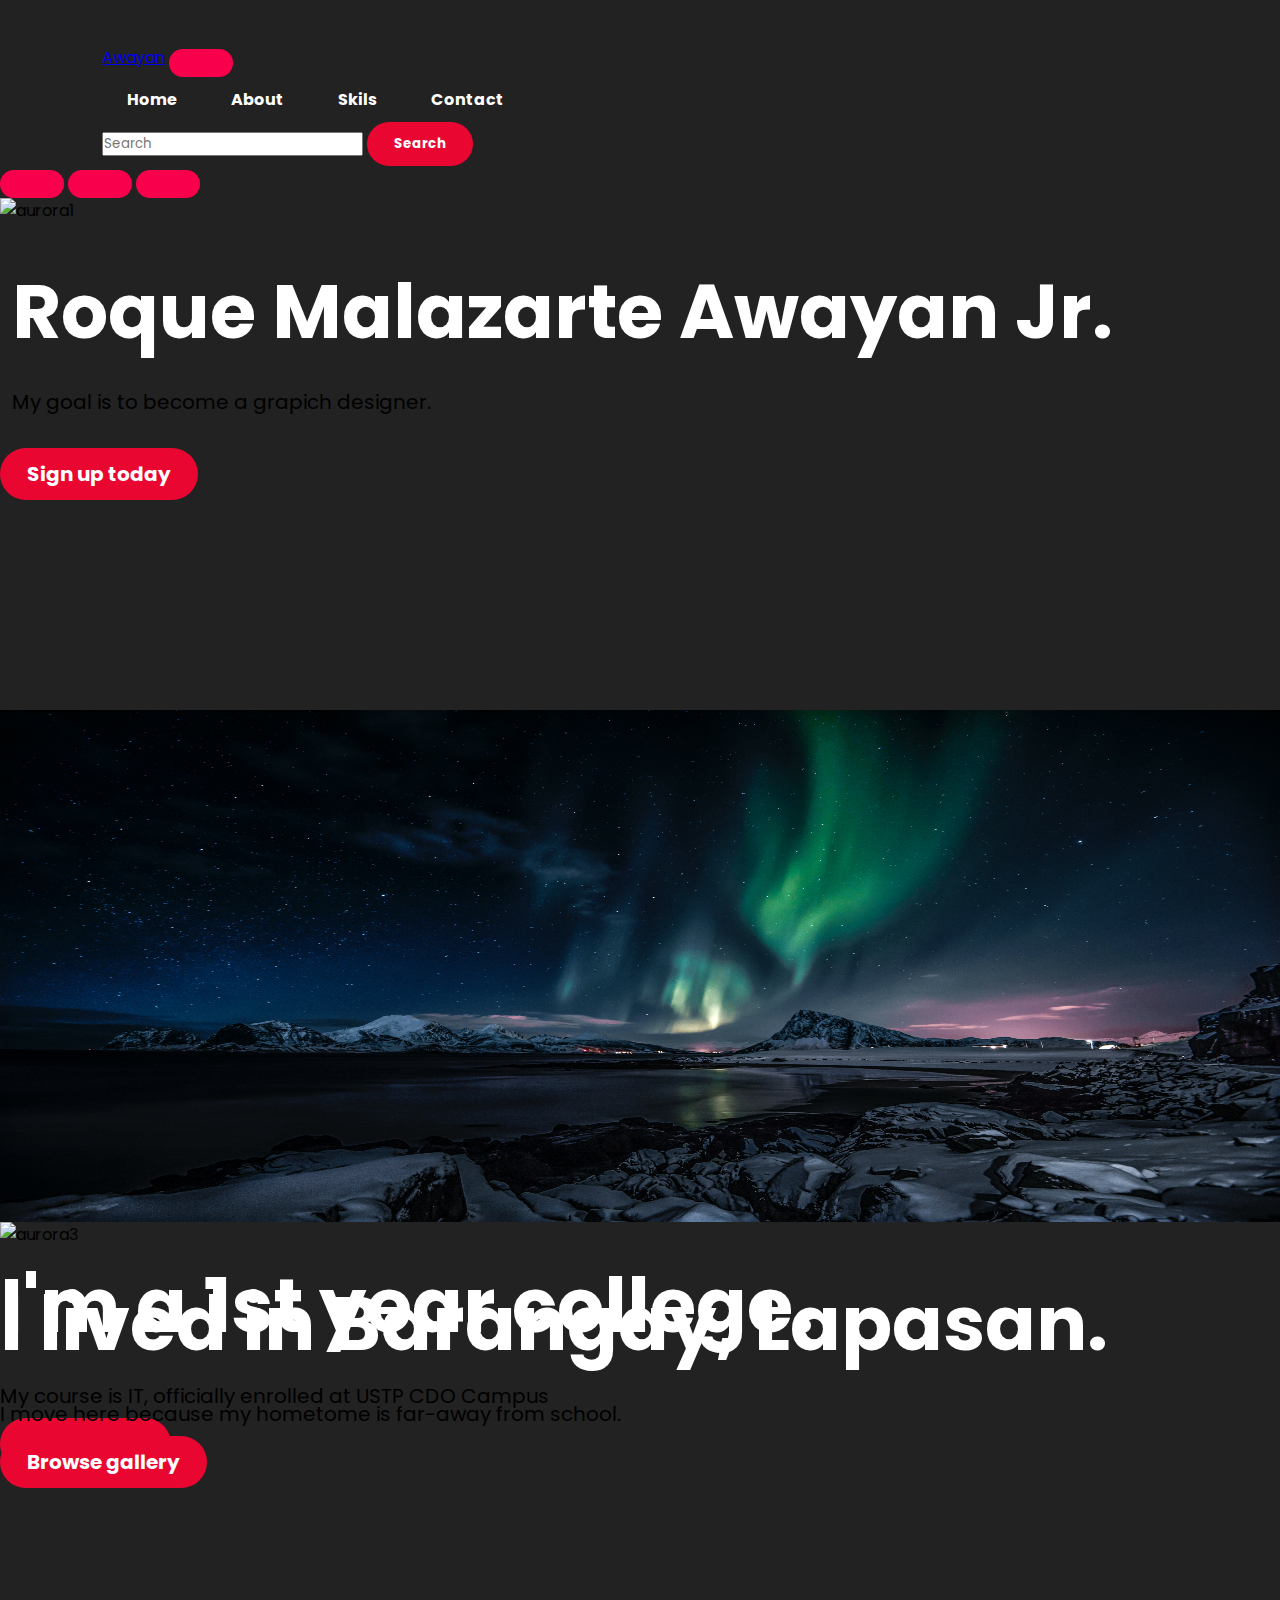
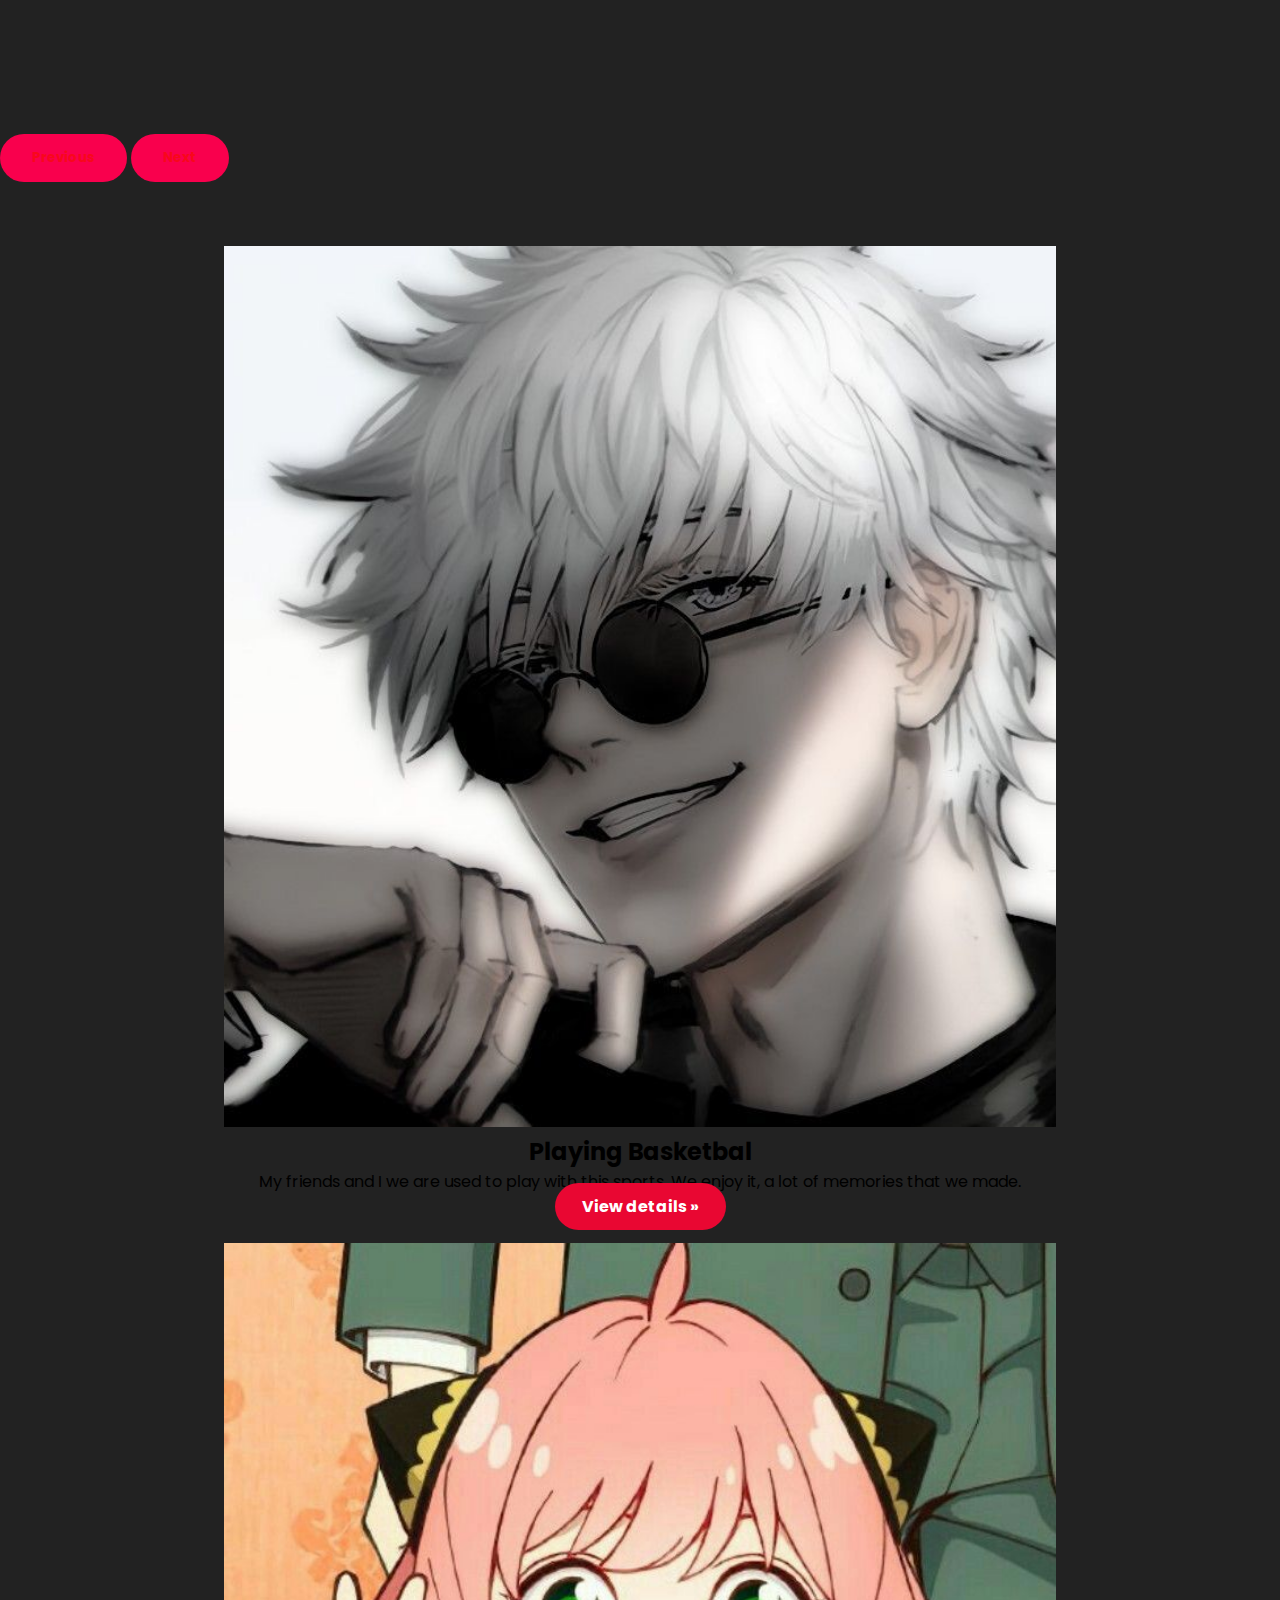
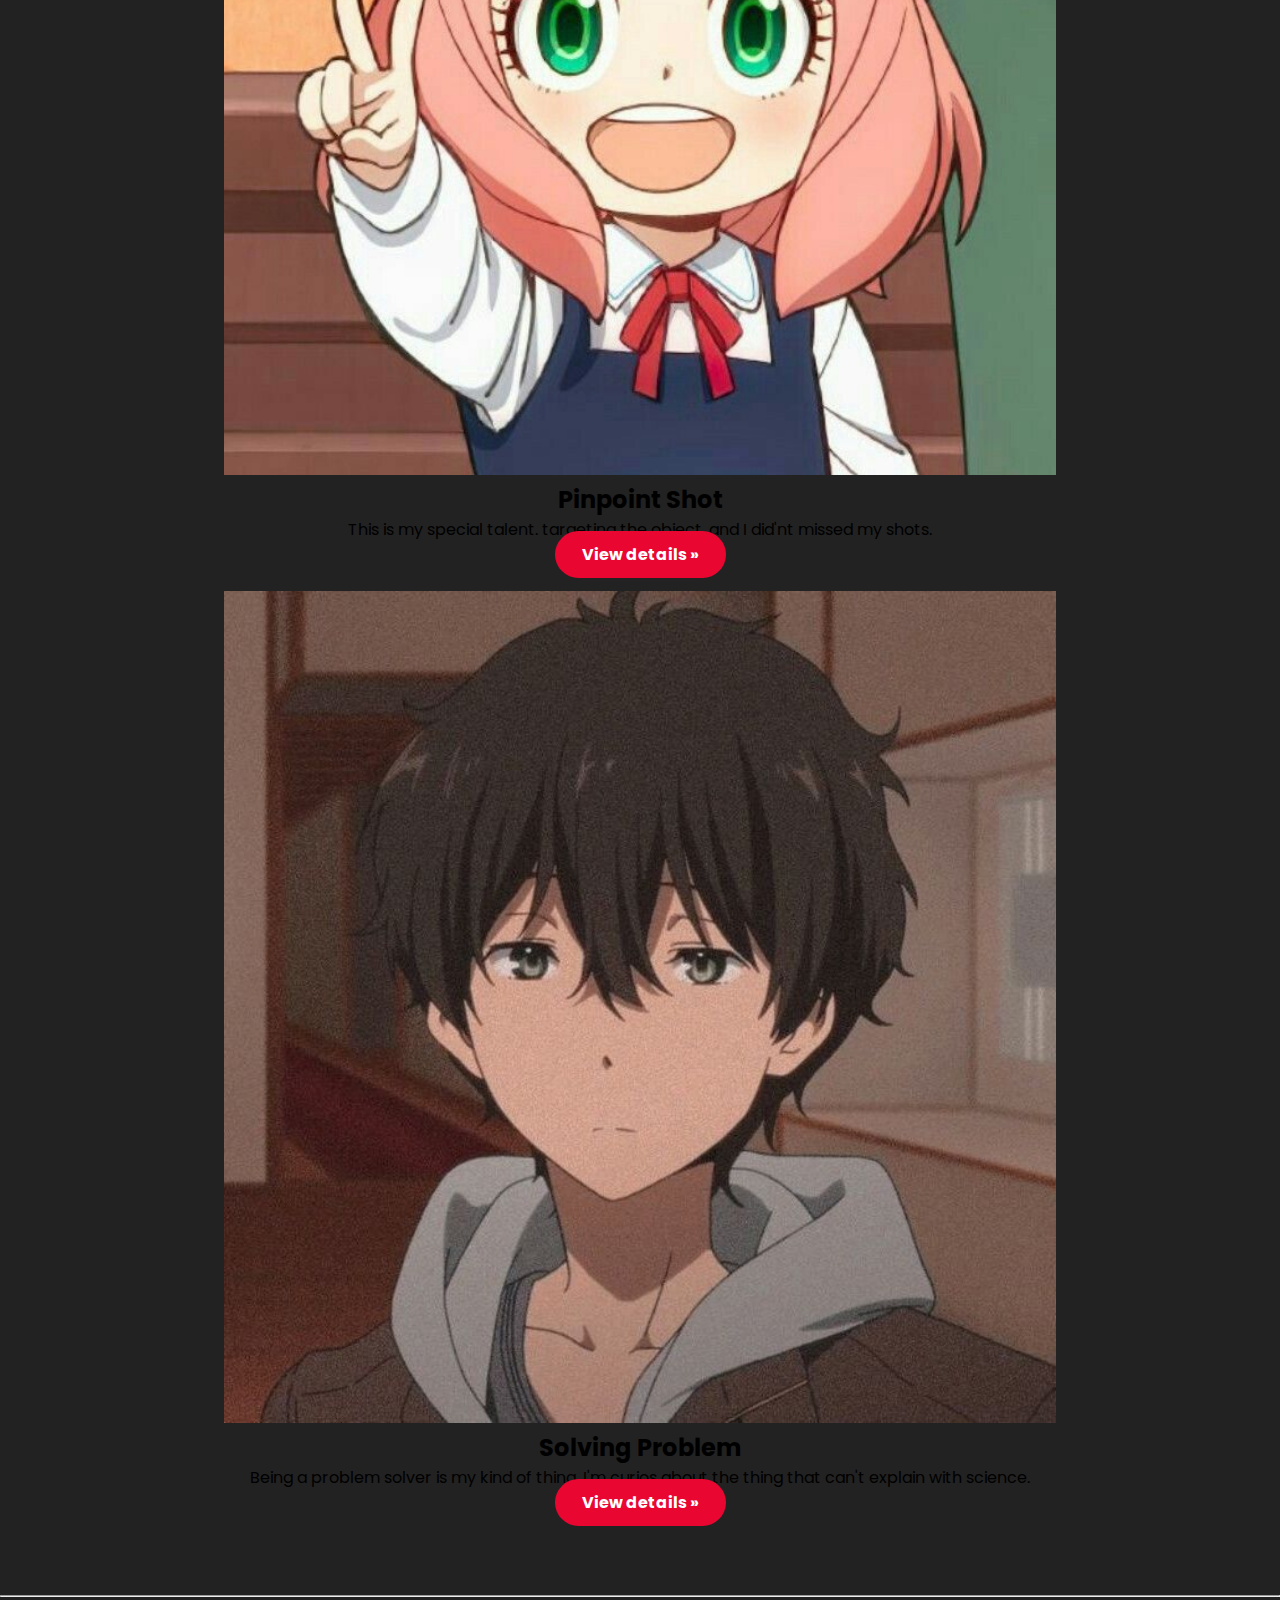
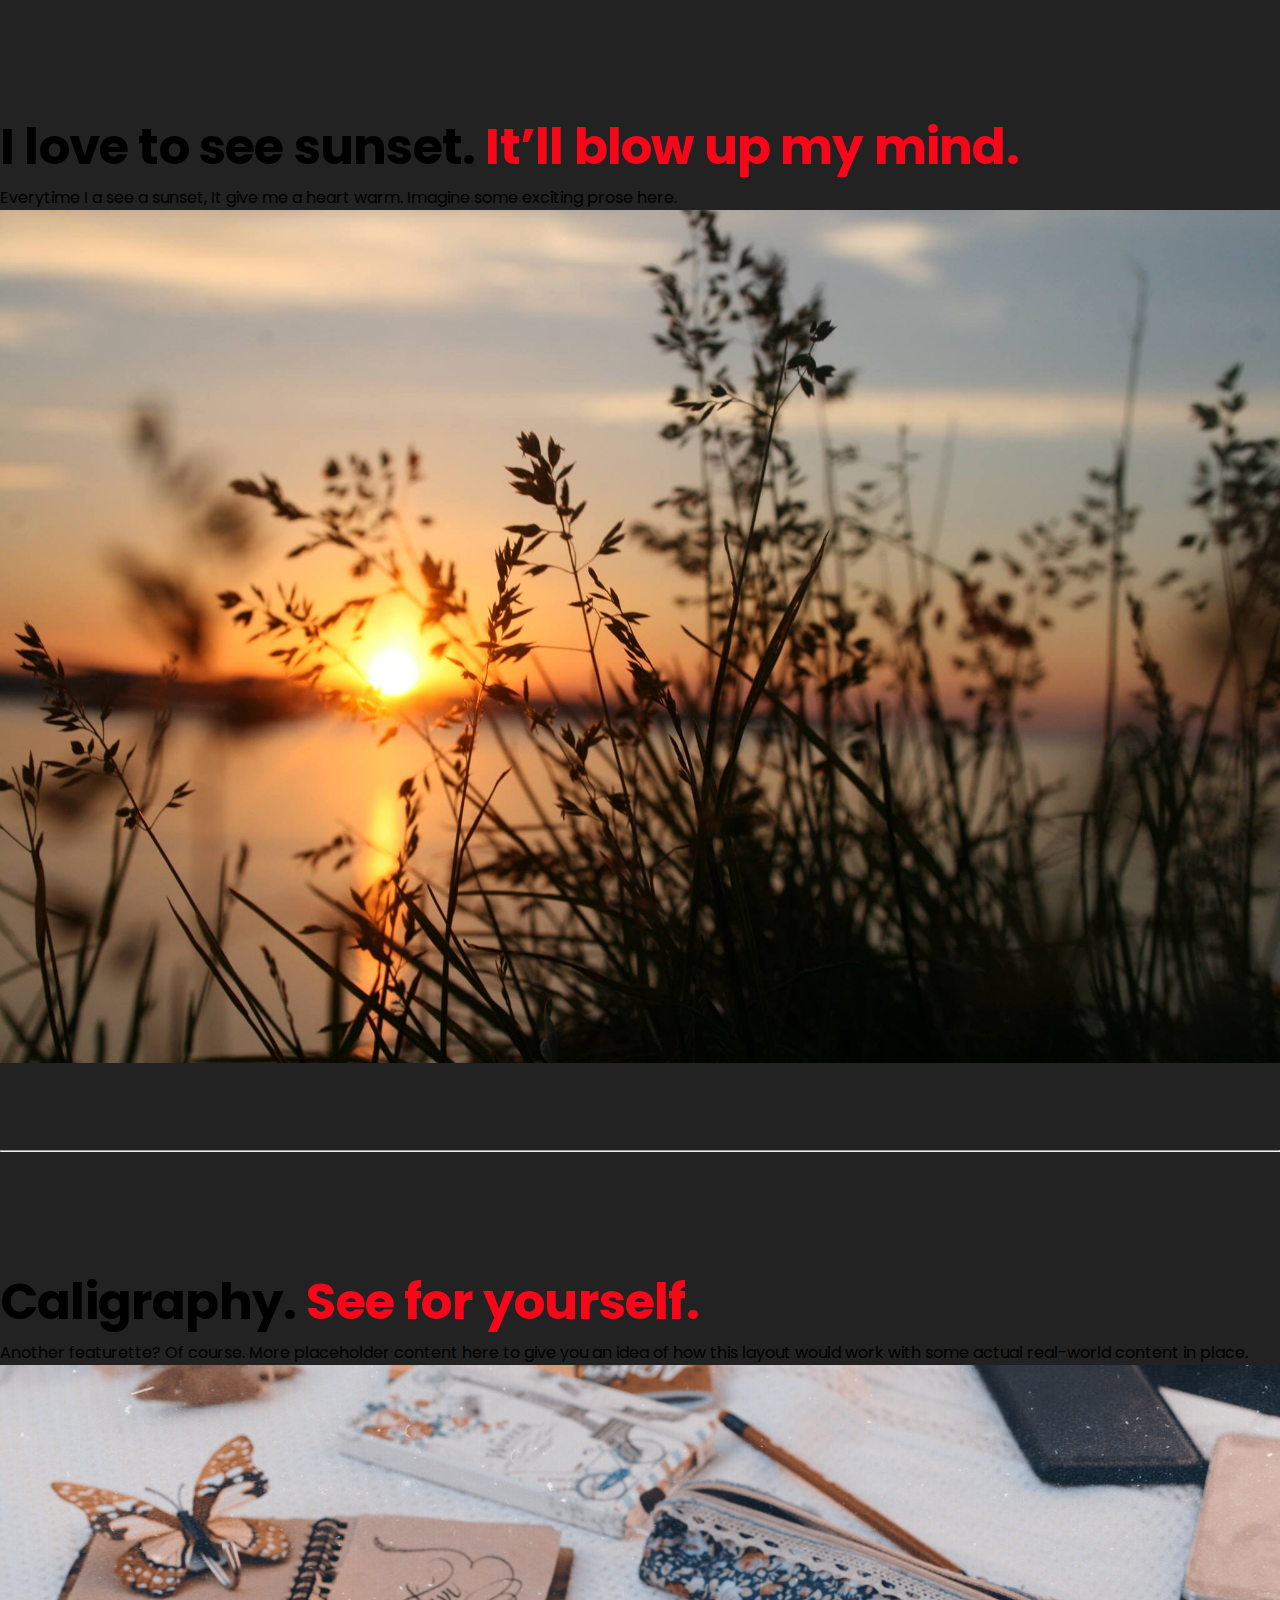
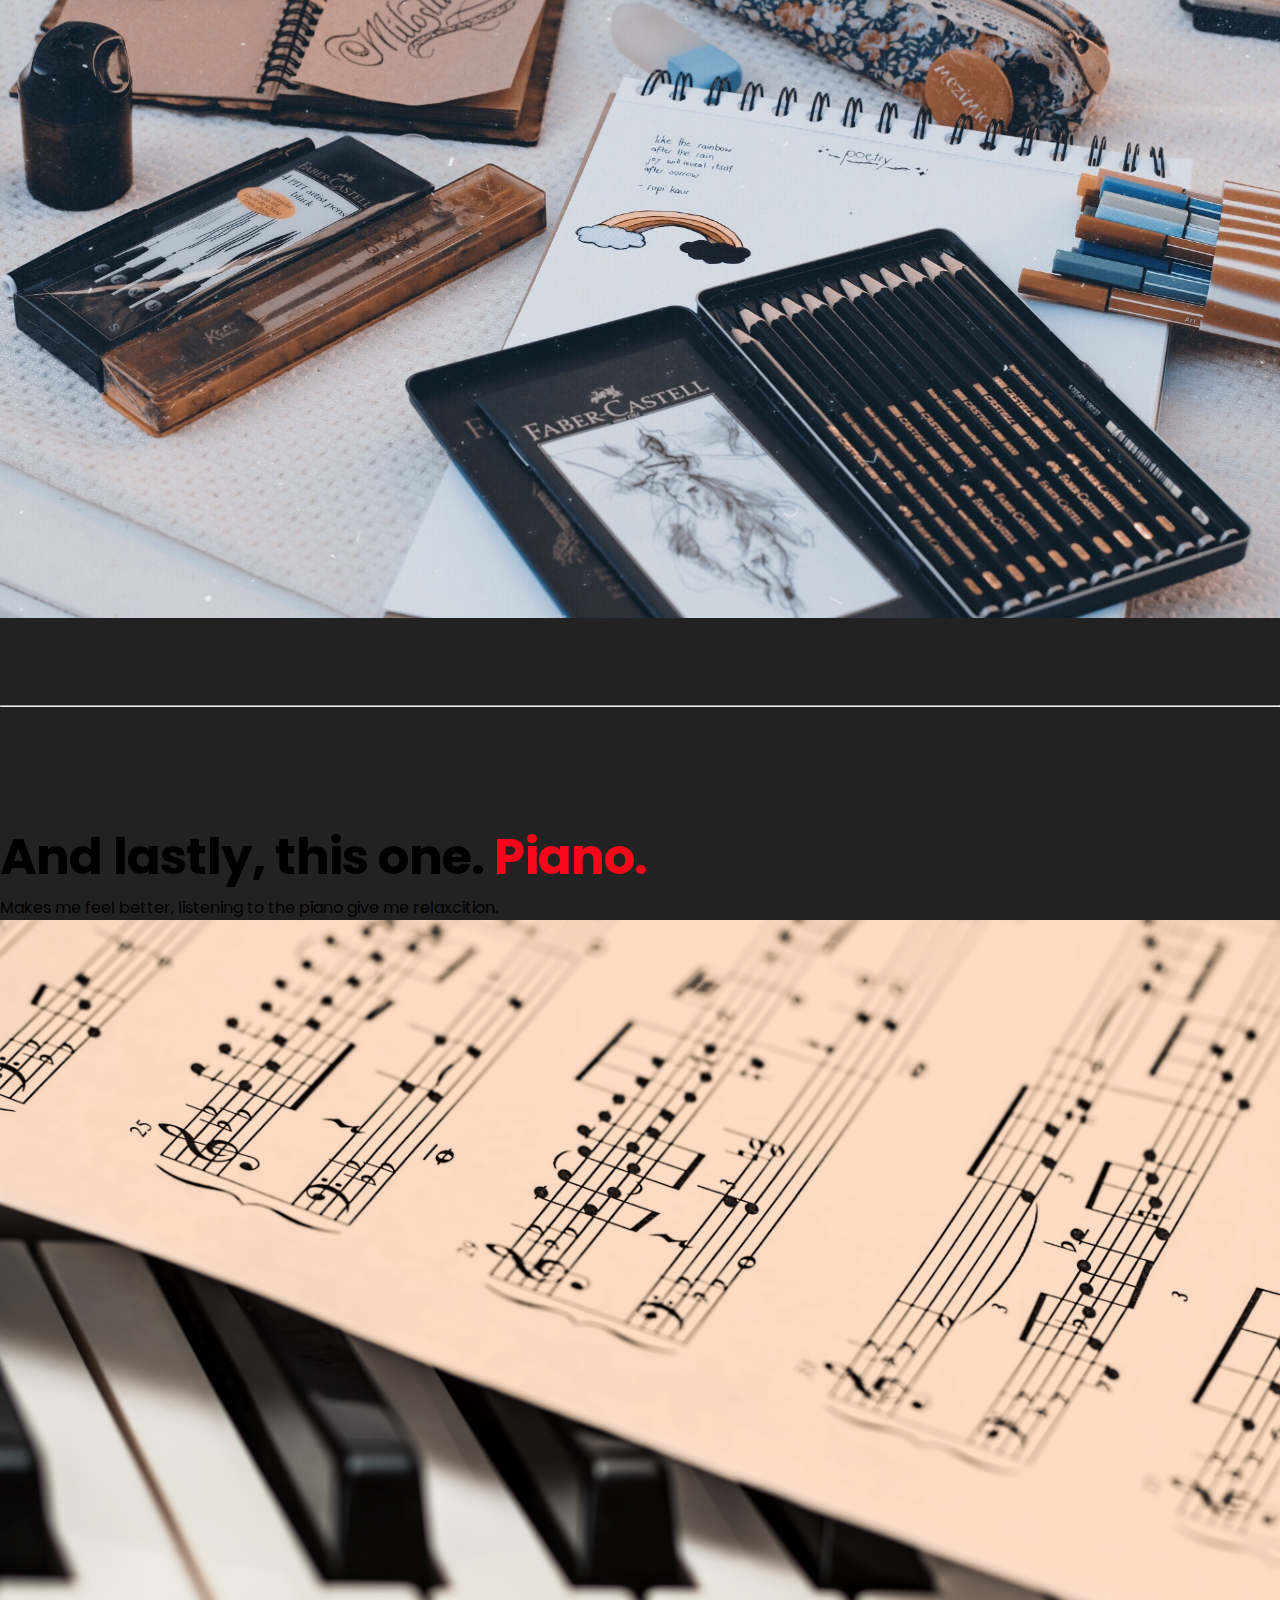
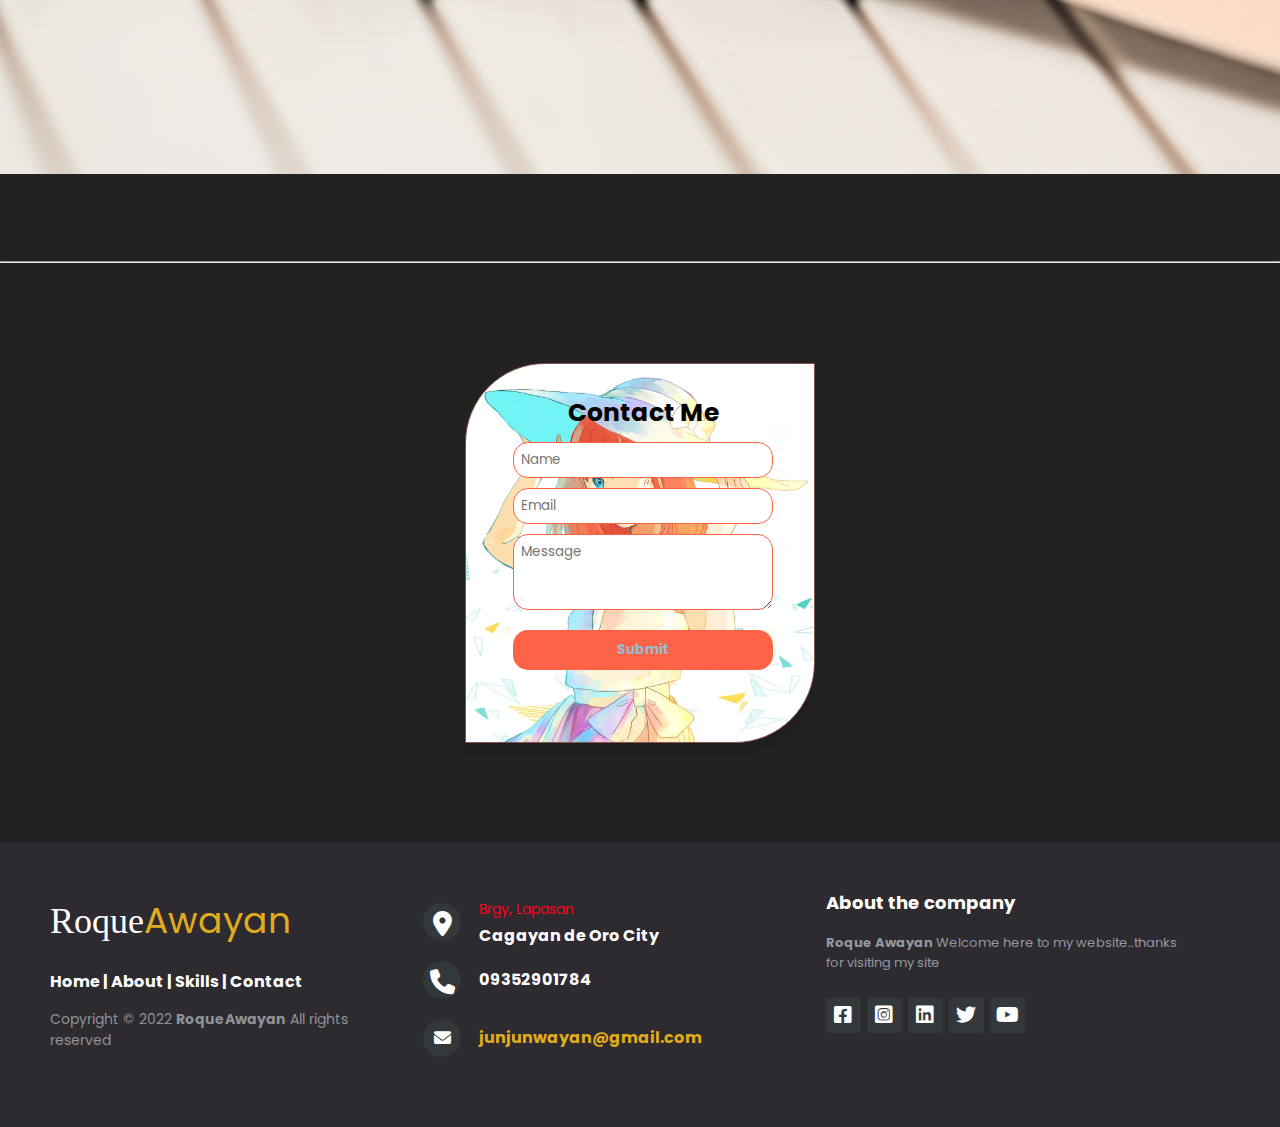
==== web-pages/about-pages.html @ f535e9b4 "added and update about-pages" ====
<!DOCTYPE html>
<html>
<head>
    <meta charset='utf-8'>
    <meta http-equiv='X-UA-Compatible' content='IE=edge'>
    <title>Roque Awayan Personal Website - About</title>
    <meta name='viewport' content='width=device-width, initial-scale=1.0'>
    <link rel="stylesheet" href="../css/all.min.css">
    <link href="../Images/favicon.png" rel="icon">
    <link rel='stylesheet' type='text/css' media='screen' href='../css/style.css'>
    
    <!-- CSS only -->
    <!--Boostrap CSS-->
    <link href="https://cdn.jsdelivr.net/npm/bootstrap@5.2.3/dist/css/bootstrap.min.css" rel="stylesheet" integrity="sha384-rbsA2VBKQhggwzxH7pPCaAqO46MgnOM80zW1RWuH61DGLwZJEdK2Kadq2F9CUG65" crossorigin="anonymous">


    <link rel='stylesheet' type='text/css' media='screen' href='../css/carousel.css'>
</head>
<body>
    <!---hero section start-->

    <header>
        <nav class="navbar navbar-expand-md navbar-dark fixed-top bg-dark">
          <div class="container-fluid">
            <a class="navbar-brand" href="#">Awayan</a>
            <button class="navbar-toggler" type="button" data-bs-toggle="collapse" data-bs-target="#navbarCollapse" aria-controls="navbarCollapse" aria-expanded="false" aria-label="Toggle navigation">
              <span class="navbar-toggler-icon"></span>
            </button>
            <div class="collapse navbar-collapse" id="navbarCollapse">
              <ul class="navbar-nav me-auto mb-2 mb-md-0">
                <li class="nav-item">
                  <a class="nav-link active" aria-current="page" href="../index.html">Home</a>
                </li>
                <li class="nav-item">
                  <a class="nav-link active" aria-current="page" href="../roqueawayan.github.io/web-pages/about.html">About</a>
                </li>
                <li class="nav-item">
                  <a class="nav-link active" aria-current="page" href="#">Skils</a>
                </li>
                <li class="nav-item">
                  <a class="nav-link active" aria-current="page" href="#">Contact</a>
                </li>
              </ul>
              <form class="d-flex" role="search">
                <input class="form-control me-2" type="search" placeholder="Search" aria-label="Search">
                <button class="btn btn-outline-success" type="submit">Search</button>
              </form>
            </div>
          </div>
        </nav>
      </header>
      
      <main>
      
        <div id="myCarousel" class="carousel slide" data-bs-ride="carousel">
          <div class="carousel-indicators">
            <button type="button" data-bs-target="#myCarousel" data-bs-slide-to="0" class="active" aria-current="true" aria-label="Slide 1"></button>
            <button type="button" data-bs-target="#myCarousel" data-bs-slide-to="1" aria-label="Slide 2"></button>
            <button type="button" data-bs-target="#myCarousel" data-bs-slide-to="2" aria-label="Slide 3"></button>
          </div>
          <div class="carousel-inner">
            <div class="carousel-item active">
              <!-- <svg class="bd-placeholder-img" width="100%" height="100%" xmlns="http://www.w3.org/2000/svg" aria-hidden="true" preserveAspectRatio="xMidYMid slice" focusable="false"><rect width="100%" height="100%" fill="#777"/></svg> -->
                
            <img class="about-images" src="../gif/about/aurora1.jpg" alt="aurora1">

              <div class="container">
                <div class="carousel-caption text-start">
                    <div class="info-div">
                        <h1>Roque Malazarte Awayan Jr.</h1>
                        <p>My goal is to become a grapich designer.</p>
                    </div>
                  <p><a class="btn btn-lg btn-primary" href="#">Sign up today</a></p>
                </div>
              </div>
            </div>
            <div class="carousel-item">
              <!-- <svg class="bd-placeholder-img" width="100%" height="100%" xmlns="http://www.w3.org/2000/svg" aria-hidden="true" preserveAspectRatio="xMidYMid slice" focusable="false"><rect width="100%" height="100%" fill="#777"/></svg> -->
            
            <img class="about-images" src="../gif/about/aurora2.jpg" alt="aurora2">

              <div class="container">
                <div class="carousel-caption">
                  <h1>I'm a 1st year college.</h1>
                  <p>My course is IT, officially enrolled at USTP CDO Campus</p>
                  <p><a class="btn btn-lg btn-primary" href="#">Learn more</a></p>
                </div>
              </div>
            </div>
            <div class="carousel-item">
              <!-- <svg class="bd-placeholder-img" width="100%" height="100%" xmlns="http://www.w3.org/2000/svg" aria-hidden="true" preserveAspectRatio="xMidYMid slice" focusable="false"><rect width="100%" height="100%" fill="#777"/></svg> -->
            
            <img class="about-images" src="../gif/about/aurora3.jpg" alt="aurora3">

              <div class="container">
                <div class="carousel-caption text-end">
                  <h1>I lived in Barangay, Lapasan.</h1>
                  <p>I move here because my hometome is far-away from school.</p>
                  <p><a class="btn btn-lg btn-primary" href="#">Browse gallery</a></p>
                </div>
              </div>
            </div>
          </div>
          <button class="carousel-control-prev" type="button" data-bs-target="#myCarousel" data-bs-slide="prev">
            <span class="carousel-control-prev-icon" aria-hidden="true"></span>
            <span class="visually-hidden">Previous</span>
          </button>
          <button class="carousel-control-next" type="button" data-bs-target="#myCarousel" data-bs-slide="next">
            <span class="carousel-control-next-icon" aria-hidden="true"></span>
            <span class="visually-hidden">Next</span>
          </button>
        </div>
      
      
        <!-- Marketing messaging and featurettes
        ================================================== -->
        <!-- Wrap the rest of the page in another container to center all the content. -->
      
        <div class="container marketing">
      
          <!-- Three columns of text below the carousel -->
          <div class="row">
            <div class="col-lg-4">
              <!-- <svg class="bd-placeholder-img rounded-circle" width="140" height="140" xmlns="http://www.w3.org/2000/svg" role="img" aria-label="Placeholder: 140x140" preserveAspectRatio="xMidYMid slice" focusable="false"><title>Placeholder</title><rect width="100%" height="100%" fill="#777"/><text x="50%" y="50%" fill="#777" dy=".3em">140x140</text></svg>  -->
              
              <img class="about-icon1" src="../gif/about/about-icon3.jpg" alt="about-icon3">

              <h2 class="fw-normal">Playing Basketbal</h2>
              <p>My friends and I we are used to play with this sports. We enjoy it, a lot of memories that we made.</p>
              <p><a class="btn btn-info" href="https://en.wikipedia.org/wiki/Basketball">View details &raquo;</a></p>
            </div><!-- /.col-lg-4 -->
            <div class="col-lg-4">
              <!-- <svg class="bd-placeholder-img rounded-circle" width="140" height="140" xmlns="http://www.w3.org/2000/svg" role="img" aria-label="Placeholder: 140x140" preserveAspectRatio="xMidYMid slice" focusable="false"><title>Placeholder</title><rect width="100%" height="100%" fill="#777"/><text x="50%" y="50%" fill="#777" dy=".3em">140x140</text></svg> -->
              
              <img class="about-icon1" src="../gif/about/about-icon2.jpg" alt="about-icon2">

              <h2 class="fw-normal">Pinpoint Shot</h2>
              <p>This is my special talent. targeting the object, and I did'nt missed my shots.</p>
              <p><a class="btn btn-danger" href="https://en.wikipedia.org/wiki/Shooting">View details &raquo;</a></p>
            </div><!-- /.col-lg-4 -->
            <div class="col-lg-4">
              <!-- <svg class="bd-placeholder-img rounded-circle" width="140" height="140" xmlns="http://www.w3.org/2000/svg" role="img" aria-label="Placeholder: 140x140" preserveAspectRatio="xMidYMid slice" focusable="false"><title>Placeholder</title><rect width="100%" height="100%" fill="#777"/><text x="50%" y="50%" fill="#777" dy=".3em">140x140</text></svg> -->
              
              <img class="about-icon1" src="../gif/about/about-icon1.jpg" alt="about-icon1">

              <h2 class="fw-normal">Solving Problem</h2>
              <p>Being a problem solver is my kind of thing. I'm curios about the thing that can't explain with science.</p>
              <p><a class="btn btn-warning" href="https://en.wikipedia.org/wiki/Problem_solving">View details &raquo;</a></p>
            </div><!-- /.col-lg-4 -->
          </div><!-- /.row -->
      
      
          <!-- START THE FEATURETTES -->
      
          <hr class="featurette-divider">
      
          <div class="row featurette">
            <div class="col-md-7">
              <h2 class="featurette-heading fw-normal lh-1">I love to see sunset. <span class="text-muted">It’ll blow up my mind.</span></h2>
              <p class="lead">Everytime I a see a sunset, It give me a heart warm. Imagine some exciting prose here.</p>
            </div>
            <div class="col-md-5">
              <!-- <svg class="bd-placeholder-img bd-placeholder-img-lg featurette-image img-fluid mx-auto" width="500" height="500" xmlns="http://www.w3.org/2000/svg" role="img" aria-label="Placeholder: 500x500" preserveAspectRatio="xMidYMid slice" focusable="false"><title>Placeholder</title><rect width="100%" height="100%" fill="#eee"/><text x="50%" y="50%" fill="#aaa" dy=".3em">500x500</text></svg> -->
              
              <img class="sunset" src="../gif/about/sunset.jpg" alt="sunset">

            </div>
          </div>
      
          <hr class="featurette-divider">
      
          <div class="row featurette">
            <div class="col-md-7 order-md-2">
              <h2 class="featurette-heading fw-normal lh-1">Caligraphy. <span class="text-muted">See for yourself.</span></h2>
              <p class="lead">Another featurette? Of course. More placeholder content here to give you an idea of how this layout would work with some actual real-world content in place.</p>
            </div>
            <div class="col-md-5 order-md-1">
              <!-- <svg class="bd-placeholder-img bd-placeholder-img-lg featurette-image img-fluid mx-auto" width="500" height="500" xmlns="http://www.w3.org/2000/svg" role="img" aria-label="Placeholder: 500x500" preserveAspectRatio="xMidYMid slice" focusable="false"><title>Placeholder</title><rect width="100%" height="100%" fill="#eee"/><text x="50%" y="50%" fill="#aaa" dy=".3em">500x500</text></svg> -->
              
              <img class="sunset" src="../gif/about/caligraphy.jpg" alt="caligraphy">

            </div>
          </div>
      
          <hr class="featurette-divider">
      
          <div class="row featurette">
            <div class="col-md-7">
              <h2 class="featurette-heading fw-normal lh-1">And lastly, this one. <span class="text-muted">Piano.</span></h2>
              <p class="lead">Makes me feel better, listening to the piano give me relaxcition.</p>
            </div>
            <div class="col-md-5">
              <!-- <svg class="bd-placeholder-img bd-placeholder-img-lg featurette-image img-fluid mx-auto" width="500" height="500" xmlns="http://www.w3.org/2000/svg" role="img" aria-label="Placeholder: 500x500" preserveAspectRatio="xMidYMid slice" focusable="false"><title>Placeholder</title><rect width="100%" height="100%" fill="#eee"/><text x="50%" y="50%" fill="#aaa" dy=".3em">500x500</text></svg> -->
              
              <img class="sunset" src="../gif/about/piano.jpg" alt="piano">

            </div>
          </div>
      
          <hr class="featurette-divider">
      
          <!-- /END THE FEATURETTES -->
      
        </div><!-- /.container -->
      


    <!---About Section Start
    <section class="about">
        <div class="main">
            <img src="../Images/image3.jpg">
            <div class="about-text">
                <h2>About Me</h2>
                <h5>Developer <span>& Designer</span></h5>
                <p>Sleeping is my hobby.
                </p>

                <button type="button">Let's Talk</button>
            </div>
        </div>
    </section>-->

    <!--service section start-->
    

    <!--Contact Us--->
<section class="contact-secction">
    
    <div class="wrapper1">
        <form class="contact-form">
            <h3 class="contacth1">Contact Me</h3>
            <input class="contact-input" type="text" placeholder="Name">
            <input class="contact-input" type="email" placeholder="Email">
            <textarea cols="30" rows="3" placeholder="Message"></textarea>
            <button class="section3-button">Submit</button>
        </form>
    </div>


</section>

    <footer class="footer1">
        <div class="footer-left">
            <h3 class="footer-h3">Roque<span>Awayan</span></h3>

            <p class="footer-links">
                <a href="#">Home</a>
                |
                <a href="#">About</a>
                |
                <a href="#">Skills</a>
                |
                <a href="#">Contact</a>
            </p>

            <p class="footer-company-name">Copyright © 2022 <strong>RoqueAwayan</strong>
            All rights reserved</p>
        </div>

        <div class="footer-center">
            <div>
                <i class="fa-solid fa-location-dot"></i>
                <p><span>Brgy, Lapasan</span>
                Cagayan de Oro City</p>
            </div>
            <div>
                <i class="fa-sharp fa-solid fa-phone"></i>
                <p>09352901784</p>
            </div>
            <div>
                <i class="fa-sharp fa-solid fa-envelope"></i>
                <p><a href="#">junjunwayan@gmail.com</a></p>
            </div>
        </div>

        <div class="footer-right">
            <p class="footer-company-about">
                <span class="footer-span">About the company</span>
                <strong>Roque Awayan</strong> Welcome here to my website..thanks for visiting my site
            </p>
            <div class="footer-icon">
                <a href=""><i class="fa-brands fa-square-facebook"></i></a>
                <a href=""><i class="fa-brands fa-square-instagram"></i></a>
                <a href=""><i class="fa-brands fa-linkedin"></i></a>
                <a href=""><i class="fa-brands fa-twitter"></i></a>
                <a href=""><i class="fa-brands fa-youtube"></i></a>
            </div>
        </div>
    </footer>

    <!-- JavaScript Bundle with Popper -->
    <!-- <script src="https://cdn.jsdelivr.net/npm/bootstrap@5.2.3/dist/js/bootstrap.bundle.min.js" integrity="sha384-kenU1KFdBIe4zVF0s0G1M5b4hcpxyD9F7jL+jjXkk+Q2h455rYXK/7HAuoJl+0I4" crossorigin="anonymous"></script> -->
    <script src="../dist/js/bootstrap.bundle.min.js"></script>
</body>
</html>
---- css/style.css ----
@import url('https://fonts.googleapis.com/css2?family=Lora:ital@1&family=Poppins:wght@200;300&display=swap');
*
{
    margin: 0;
    padding: 0;
    font-family: 'Poppins', sans-serif;
    box-sizing: border-box;
}
body {
    background-color: #222;
}
.hero {
    height: 100vh;
    width: 100%;
    background-image: url(../Images/image2.jpg);
    background-attachment: scroll;
    background-repeat: no-repeat;
    background-size: cover;
    background-position: center;
}
nav {
    display: flex;
    align-items: center;
    justify-content: space-between;
    padding-top: 45px;
    padding-left: 8%;
    padding-right: 8%;
}
.logo {
    color: #fff;
    font-size: 35px;
    letter-spacing: 1px;
    cursor: pointer;
    flex-wrap: wrap;
}
.icon {
    width: 55%;
    height: 43%;
    align-items: center;
    text-align: center;
    flex-wrap: wrap;
}
span {
    color: #f8071b;
}
span.span1 {
    color: #7ce5ed;
}
nav ul li {
    list-style-type: none;
    display: inline-block;
    padding: 10px  25px;
}
nav ul li a {
    color: #fff;
    text-decoration: none;
    font-weight: bold;
    text-transform: capitalize;
}
nav ul li a:hover {
    color: #e90732;
    transition: .4s;
}
.btn {
    background-color: #e90732;
    color: #fff;
    text-decoration: none;
    border: 2px solid transparent;
    font-weight: bold;
    padding: 10px  25px;
    border-radius: 30px;
    transition: transform .4s;
}
.btn:hover {
    transform: scale(1.2);
}
.content {
    position: absolute;
    top: 50%;
    left: 8%;
    transform: translateY(-50%);
}
h1 {
    color: #fff;
    margin: 20px 0px 20px;
    font-size: 75px;
}
h3{
    color: #fff;
    font-size: 25px;
    margin-bottom: 50px;
}
h4{
    color: #fff;
    letter-spacing: 2px;
    font-size: 20px;
}
h5 {
    margin-top: 5px;
}
.newslatter form {
    width: 300px;
    max-width: 100%;
    position: relative;

}
.newslatter form input:first-child {
    display: inline-block;
    width: 100%;
    padding: 14px 130px 14px 15px;
    border: 2px solid  #e90732;
    outline: none;
    border-radius: 20px;
}
.newslatter form input:last-child {
    position: absolute;
    display: inline-block;
    cursor: pointer;
    outline: none;
    border: none;
    padding: 10px 30px ;
    border-radius: 30px;
    background-color: #e90732;
    color: #fff;
    box-shadow: 0px 0px 5px #000, 0px 0px 15px #858585;
    top: 6px;
    right: 6px;
}
.about {
    width: 100%;
    padding: 100px 0px;
    background-color: #99b8d4;
}
img.about-images {
    width: 100%;
    height: 100%;
}
.about::before {
    content: '';
    position: absolute;
    bottom: 0;
    width: 100%;
    height: 100px;
    background: linear-gradient(to top,#99b8d4,transparent);
}.about::before {
    content: '';
    position: absolute;
    bottom: 0;
    width: 100%;
    height: 100px;
    background: linear-gradient(to top,#99b8d4,transparent);
}
.about img{
    height: auto;
    width: 430px;
    margin: auto;
    flex-wrap: wrap;
}
.about-text {
    width: 550px;
    flex-wrap: wrap;
    justify-content: baseline;
}
.main {
    width: 1130px;
    max-width: 95%;
    margin: 0 auto;
    display: flex;
    align-items: center;
    justify-content: space-around;
}
.about-text h2 {
    color: #fff;
    font-size: 75px;
    text-transform: capitalize;
    margin-bottom: 20px;
}
.about-text h5 {
    color: #fff;
    letter-spacing: 2px;
    font-size: 22px;
    margin-bottom: 25px;
    text-transform: capitalize;
}
.about-text p {
    color: #fff;
    letter-spacing: 1px;
    line-height: 28px;
    font-size: 18px;
    margin-bottom: 45px;
}
button {
    background-color: #f9004d;
    color: #fff;
    text-decoration: none;
    border: 2px solid transparent;
    font-weight: bold;
    padding: 12px 30px;
    border-radius: 30px;
    transition: .4s;
}
button:hover {
    background-color: transparent;
    border: 2px solid #f9004d;
    cursor: pointer;
}
.service {
    background: url(../gif/gif5.gif);
    background-repeat: no-repeat;
    background-size: cover;
    width: 100%;
    padding: 100px 0px;
    flex-wrap: wrap;
    justify-content: center;
}
.service::after {
    content: '';
    position: absolute;
    bottom: 0;
    width: 100%;
    height: 100px;
    background: linear-gradient(to top,#99b8d4,transparent);
}
.title h2 {
    color: #ffff;
    font-size: 75px;
    width: 1130px;
    margin: 0 auto;
    text-align: center;
    flex-wrap: wrap;
}
.box {
    display: flex;
    justify-content: center;
    align-items: center;
    min-height: 400px;
}
.card {
    height: 360px;
    width: 335px;
    padding: 25px 35px;
    background: #2a3eff;
    border-radius: 20px;
    margin: 15px;
    position: relative;
    overflow: hidden;
    text-align: center;
}

h5 {
    color: #fff;
    font-size: 23px;
    margin-bottom: 15px;
}
.pra p {
    color: #fcfc;
    font-size: 16px;
    line-height: 27px;
    margin-bottom: 25px;
}
.card .button {
    background-color: #f9004d;
    color: #fff;
    text-decoration: none;
    border: 2px solid transparent;
    font-weight: bold;
    padding: 9px 22px;
    border-radius: 30px;
    transition: .4s;
}
.card .button:hover {
    background-color: transparent;
    border: 2px solid #f9004d;
    cursor: pointer;
}
.contact-me {
    width: 100%;
    height: 290px;
    background: #eb7a06;
    display: flex;
    align-items: center;
    flex-direction: column;
    justify-content: center;
}
.contact-me p {
    color: #fff;
    font-size: 22px;
    font-weight: bold;
    margin-bottom: 25px;
}
.contact-me .button-two {
    background-color: #f9004d;
    color: #fff;
    text-decoration: none;
    border: 2px solid transparent;
    font-weight: bold;
    padding: 12px 30px;
    border-radius: 30px;
    transition: .4s;
}
.contact-me .button-two:hover {
    background-color: transparent;
    border: 2px solid #f9004d;
    cursor: pointer;
}
/*--contactme*/
.section.contact-secction {
    background-color: #222;
}
.wrapper1 {
    width: 350px;
    height: 380px;
    background: rgb(8, 215, 223);
    padding: 10px;
    margin: 100px auto;
    box-shadow: 0px 10px 5px rgb(0, 0, 0, 0.1);
    border-bottom-right-radius: 80px;
    border-top-left-radius: 80px;
    border: 1px solid rgb(139, 83, 73);
    background: url(../gif/about/new-image2.jpg);
    background-size: cover; 
    background-repeat: no-repeat;
    align-items: center;
}
form.contact-form {
    width: 260px;
    margin: 20px 37px;
    text-align: end;
}
h3.contacth1 {
    color: #000;
    text-align: center;
    margin-bottom: 10px;
}
input.contact-input, textarea {
    width: 100%;
    padding: 7px;
    border: none;
    outline: none;
    display: block;
    border-radius: 15px;
    margin-bottom: 10px;
    border: 1px solid tomato;
}
button.section3-button {
    width: 100%;
    border: none;
    outline: none;
    padding: 10px;
    color: #99b8d4;
    cursor: pointer;
    margin-top: 10px;
    border-radius: 15px;
    background: tomato;  
}
button.section3-button:hover {
    background-color: rgb(4, 252, 252);
}
/*footer-section*/

/*footer3*/
.footer-h3 {
    color: #fff;
    font: normal 36px 'cookie', cursive;
    margin: 0;
}
.footer-h3 span.footer-span {
    color: #e0ac1c;
    font: normal 36px 'cookie', cursive;
}
footer {
    bottom: 0;
}
@media (max-height:800px)
{
    footer{
        position: static;
    }
    header{
        padding-top: 40px;
    }
}

.footer1 {
    background-color: #2d2a30;
    box-sizing: border-box;
    widows: 100%;
    text-align: left;
    font: bold 16px sans-serif;
    padding: 50px 50px 60px 50px;
    margin-top: 80px;
}
.footer1 .footer-left, .footer1 .footer-center, .footer1 .footer-right {
    display: inline-block;
    vertical-align: top;
}
.footer1 .footer-left {
    width: 30%;
}
.footer1 h3 {
    color: #fff;
    font: normal 36px 'cookie', cursive;
    margin: 0;
}
.footer1 h3 span {
    color: #e0ac1c;
}
.footer1 .footer-links {
    color: #fff;
    margin: 20px 0 12px;
}
.footer1 .footer-links a {
    display: inline-block;
    line-height: 1.8;
    text-decoration: none;
    color: inherit;
}
.footer1 .footer-company-name {
    color: #8f9296;
    font-size: 14px;
    font-weight: normal;
    margin: 0;
}
.footer1 .footer-center {
    width: 35%;
}
.footer1 .footer-center i {
    background-color: #33383b;
    color: #fff;
    font-size: 25px;
    width: 38px;
    height: 38px;
    border-radius: 50%;
    text-align: center;
    line-height: 42px;
    margin: 10px 15px;
    vertical-align: middle;
}
.footer1 .footer-center i.fa-envelope {
    font-size: 17px;
    line-height: 38px;
}
.footer1 .footer-center p {
    display: inline-block;
    color: #ffff;
    vertical-align: middle;
    margin: 0;
}
.footer1 .footer-center p span {
    display: block;
    font-weight: normal;
    font-size: 14px;
    line-height: 2;
}
.footer1 .footer-center p a {
    color: #e0ac1a;
    text-decoration: none;
}

.footer1 .footer-right {
    width: 30%;
}
.footer1 .footer-company-about {
    line-height: 20px;
    color: #92999f;
    font-size: 13px;
    font-weight: normal;
    margin: 0;
}
.footer1 .footer-company-about span {
    display: block;
    color: #fff;
    font-size: 18px;
    font-weight: bold;
    margin-bottom: 20px;
}
.footer1 .footer-icon {
    margin-top: 25px;
    
}
.footer1 .footer-icon a {
    display: inline-block;
    width: 35px;
    height: 35px;
    cursor: pointer;
    background-color: #33383b;
    border-radius: 2px;
    font-size: 20px;
    color: #ffff;
    text-align: center;
    line-height: 35px;
    margin-right: 3px;
    margin-bottom: 5px;
}
.footer1 .footer-icon a:hover {
    background-color: #3f71ea;
}
.footer-links a:hover {
    color: #3f71ea;
}

@media(max-width: 880px){
    .footer1 .footer-links, .footer1 .footer-center, 
    .footer1 .footer-right{
        display: block;
        width: 100%;
        margin-bottom: 40px;
        text-align: center;
    }
    .footer1 .footer-center i {
        margin-left: 0;
    }
}

/*Bootstrap*/
.bd-placeholder-img {
    font-size: 1.125rem;
    text-anchor: middle;
    -webkit-user-select: none;
    -moz-user-select: none;
    user-select: none;
  }

  @media (min-width: 768px) {
    .bd-placeholder-img-lg {
      font-size: 3.5rem;
    }
  }

  .b-example-divider {
    height: 3rem;
    background-color: rgba(0, 0, 0, .1);
    border: solid rgba(0, 0, 0, .15);
    border-width: 1px 0;
    box-shadow: inset 0 .5em 1.5em rgba(0, 0, 0, .1), inset 0 .125em .5em rgba(0, 0, 0, .15);
  }

  .b-example-vr {
    flex-shrink: 0;
    width: 1.5rem;
    height: 100vh;
  }

  .bi {
    vertical-align: -.125em;
    fill: currentColor;
  }

  .nav-scroller {
    position: relative;
    z-index: 2;
    height: 2.75rem;
    overflow-y: hidden;
  }

  .nav-scroller .nav {
    display: flex;
    flex-wrap: nowrap;
    padding-bottom: 1rem;
    margin-top: -1px;
    overflow-x: auto;
    text-align: center;
    white-space: nowrap;
    -webkit-overflow-scrolling: touch;
  } 

  /*About Pages Styles */
  .info-div {
    padding: 12px;
    margin-bottom: 12px;
  }

  /*christmasslight CSS*/
  .lightrope {
    text-align: center;
    white-space: nowrap;
    overflow: hidden;
    z-index: 1;
    margin: 0;
    padding: 0;
    pointer-events: none;
    width: 100%;
}
.lightrope li {
    position: relative;
    -webkit-animation-fill-mode: both;
            animation-fill-mode: both;
    -webkit-animation-iteration-count: infinite;
            animation-iteration-count: infinite;
    list-style: none;
    margin: 0;
    padding: 0;
    width: 12px;
    height: 28px;
    border-radius: 50%;
    margin: 20px;
    display: inline-block;
    background: #00f7a5;
    box-shadow: 0px 4.6666666667px 24px 3px #00f7a5;
    -webkit-animation-name: flash-1;
            animation-name: flash-1;
    -webkit-animation-duration: 2s;
            animation-duration: 2s;
}
.lightrope li:nth-child(2n+1) {
    background: aqua;
    box-shadow: 0px 4.9999999997px 24px 3px rgba(0, 255, 255, 0.5);
    -webkit-animation-name: flash-2;
            animation-name: flash-2;
    -webkit-animation-duration: 0.4s;
            animation-duration: 0.4s;
}
.lightrope li:nth-child(4n+2) {
    background: #f70094;
    box-shadow: 0px 4.6666666667px 24px
    3px #f70094;
    -webkit-animation-name: flash-3;
            animation-name: flash-3;
    -webkit-animation-duration: 1.1s;
            animation-duration: 1.1s;
}
.lightrope li:nth-child(odd) {
    -webkit-animation-duration: 1.8s;
            animation-duration: 1.8s;
}
.lightrope li:nth-child(3n+1) {
    -webkit-animation-duration: 1.4s;
            animation-duration: 1.4s;
}
.lightrope li:before {
    content: "";
    position: absolute;
    background: #222;
    width: 10px;
    height: 9.3333333333px;
    border-radius: 3px;
    top: -4.6666666667px;
    left: 1px;
}
.lightrope li:after {
    content: "";
    top: -14px;
    left: 9px;
    position: absolute;
    width: 52px;
    height: 18.6666666667px;
    border-bottom: solid #222 2px;
    border-radius: 50%;
}
.lightrope li:last-child::after {
    content: none;
}
.lightrope li:last-child {
    margin-left: -40px;
}

@-webkit-keyframes flash-1 {
    0%, 100% {
    background: #00f7a5;
    box-shadow: 0px 4.6666666667px
    24px 3px #00f7a5;
}   
50% {
    background: rgba(0, 247, 165, 0.4);
    box-shadow: 0px 4.6666666667px
    24px 3px rgba(0, 247, 165, 0.2);
}
}
@keyframes flash-1 {
    0%, 100% {
        background: #00f7a5;
        box-shadow: 0px 4.6666666667px 
        24px 3px #00f7a5;
    }
    50% {
        background: rgba(0, 247, 165, 0.4);
        box-shadow: 0px 4.6666666667px
        24px 3px rgba(0, 247, 165, 0.2);
    }
}
@-webkit-keyframes flash-2 {
    0%, 100% {
        background: aqua;
        box-shadow: 0px 4.6666666667px 24px 3px aqua;
    }
    50% {
        background: rgba(0, 247, 165, 0.4);
        box-shadow: 0px 4.6666666667px 24px 3px rgba(0, 247, 165, 0.2);
    }
}
@keyframes flash-2 {
    0%, 100% {
        background: aqua;
        box-shadow: 0px 4.6666666667px 24px 3px aqua;
    }
    50% {
        background: rgba(0, 255, 255, 0.4);
        box-shadow: 0px 4.6666666667px 24px 3 px rgba(0, 255, 255, 0.2);
    }
}
@-webkit-keyframes flash-3 {
    0%, 100% {
        background: #f70094;
        box-shadow: 0px 4.6666666667px 24px 3px #f70094;
    }
    50% {
        background: rgba(247, 0, 148, 0.4);
        box-shadow: 0px 4.6666666667px 24px 3px rgba(247, 0, 148, 0.2);
    }
}
@keyframes flash-3 {
    0%, 100% {
        background: #f70094;
        box-shadow: 0px 4.6666666667px 24px 3px #f70094;
    }
    50% {
        background: rgba(247, 0, 148, 0.4);
        box-shadow:  0px 4.6666666667px 34px 3px rgba(247, 0, 148, 0.2);
    }
}
.christmass {
    text-align: center;
    color: #fff;
    padding-top: 20%;
}
---- css/carousel.css ----
/* GLOBAL STYLES
-------------------------------------------------- */
/* Padding below the footer and lighter body text */

body {

  color: #000;
}

/* CUSTOMIZE THE CAROUSEL
-------------------------------------------------- */

/* Carousel base class */
.carousel {
  margin-bottom: 4rem;
}
/* Since positioning the image, we need to help out the caption */
.carousel-caption {
  bottom: 3rem;
  z-index: 10;
}

/* new added styles */
.bg-dark {
  --bs-bg-opacity: 1;
  background-color: rgba(var(--bs-dark-rgb),var(--bs-bg-opacity))!important;
}

/* Declare heights because of positioning of img element */
.carousel-item {
  height: 32rem;
}


/* MARKETING CONTENT
-------------------------------------------------- */

/* Center align the text within the three columns below the carousel */
.marketing .col-lg-4 {
  margin-bottom: 1.5rem;
  text-align: center;
}
/* rtl:begin:ignore */
.marketing .col-lg-4 p {
  margin-right: .75rem;
  margin-left: .75rem;
}
/* rtl:end:ignore */


/* Featurettes
------------------------- */

.featurette-divider {
  margin: 5rem 0; /* Space out the Bootstrap <hr> more */
}

/* Thin out the marketing headings */
/* rtl:begin:remove */
.featurette-heading {
  letter-spacing: -.05rem;
}

/* rtl:end:remove */

/* RESPONSIVE CSS
-------------------------------------------------- */

@media (min-width: 40em) {
  /* Bump up size of carousel content */
  .carousel-caption p {
    margin-bottom: 1.25rem;
    font-size: 1.25rem;
    line-height: 1.4;
  }

  .featurette-heading {
    font-size: 50px;
  }
}

@media (min-width: 62em) {
  .featurette-heading {
    margin-top: 7rem;
  }
}

/* new added about-icons */
img.about-icon1 {
  width: 65%;
  height: 50%;
}
img.sunset {
  width: 100%;
}
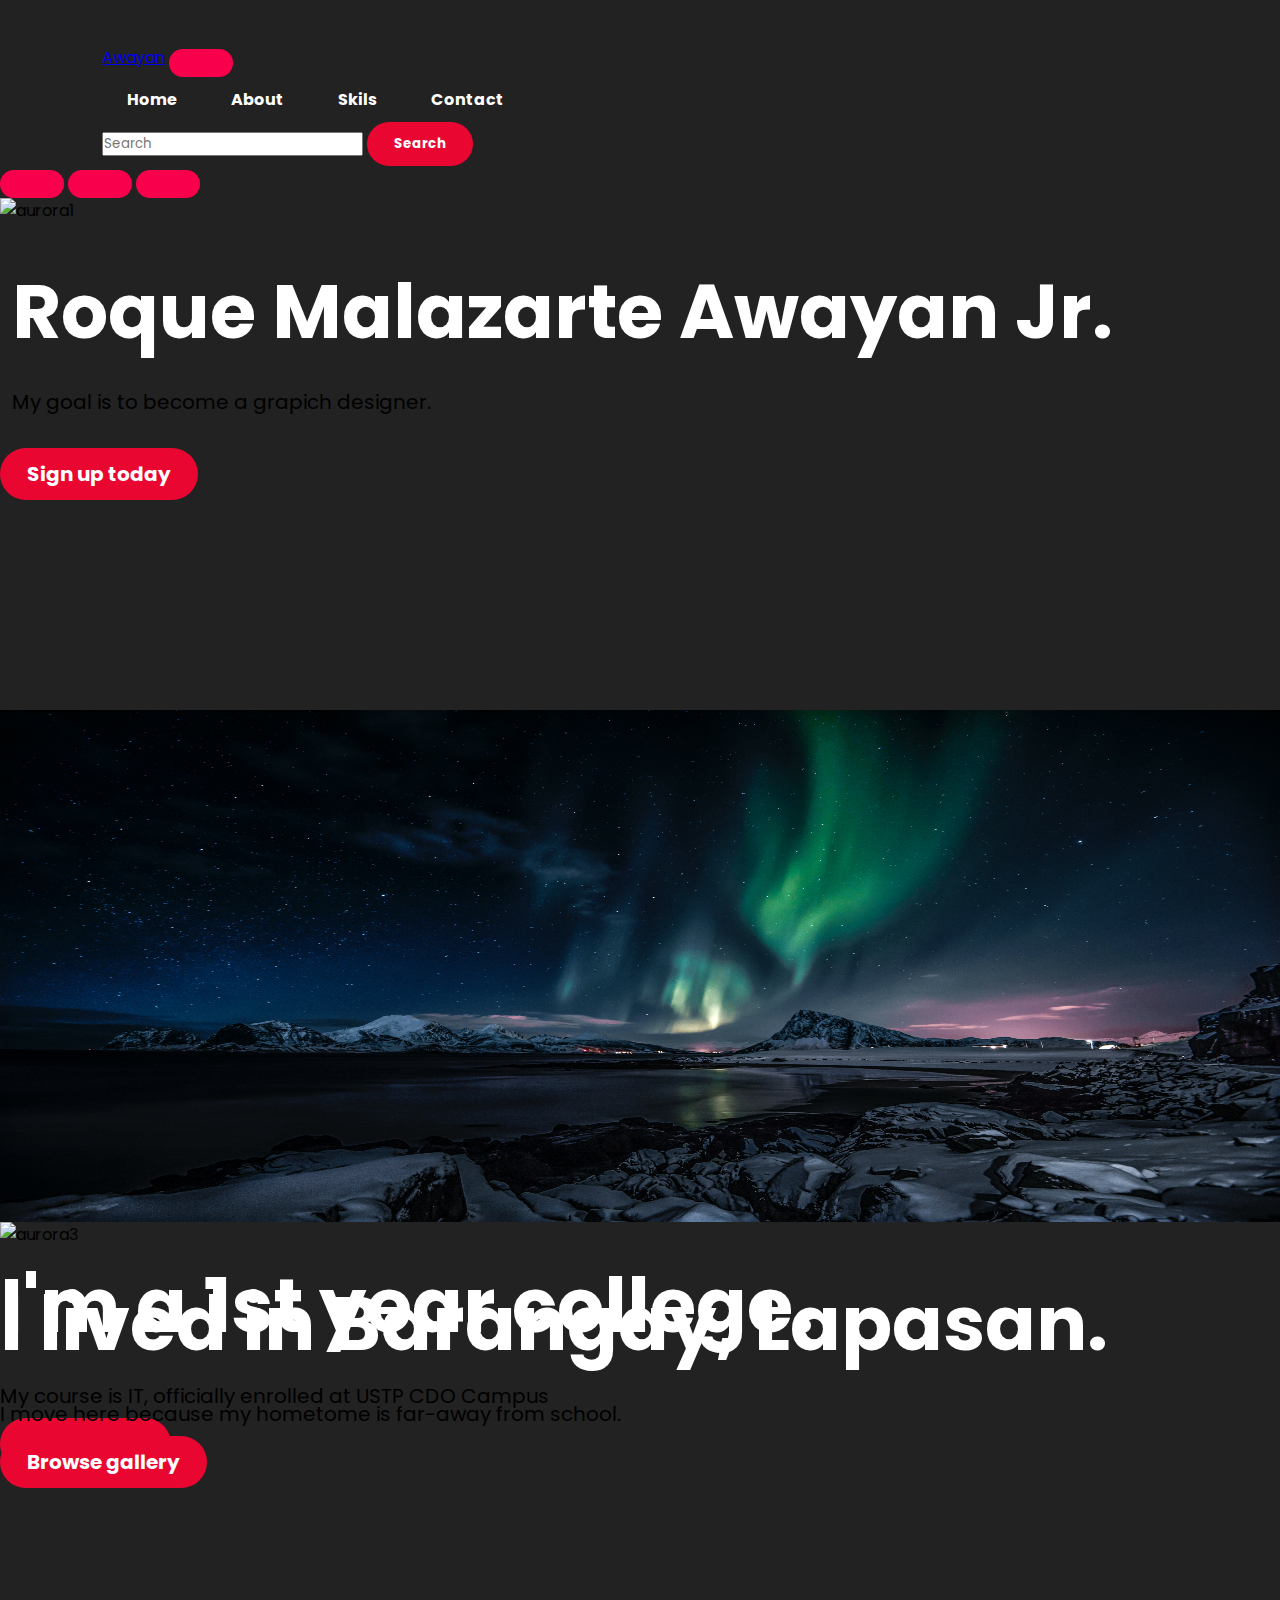
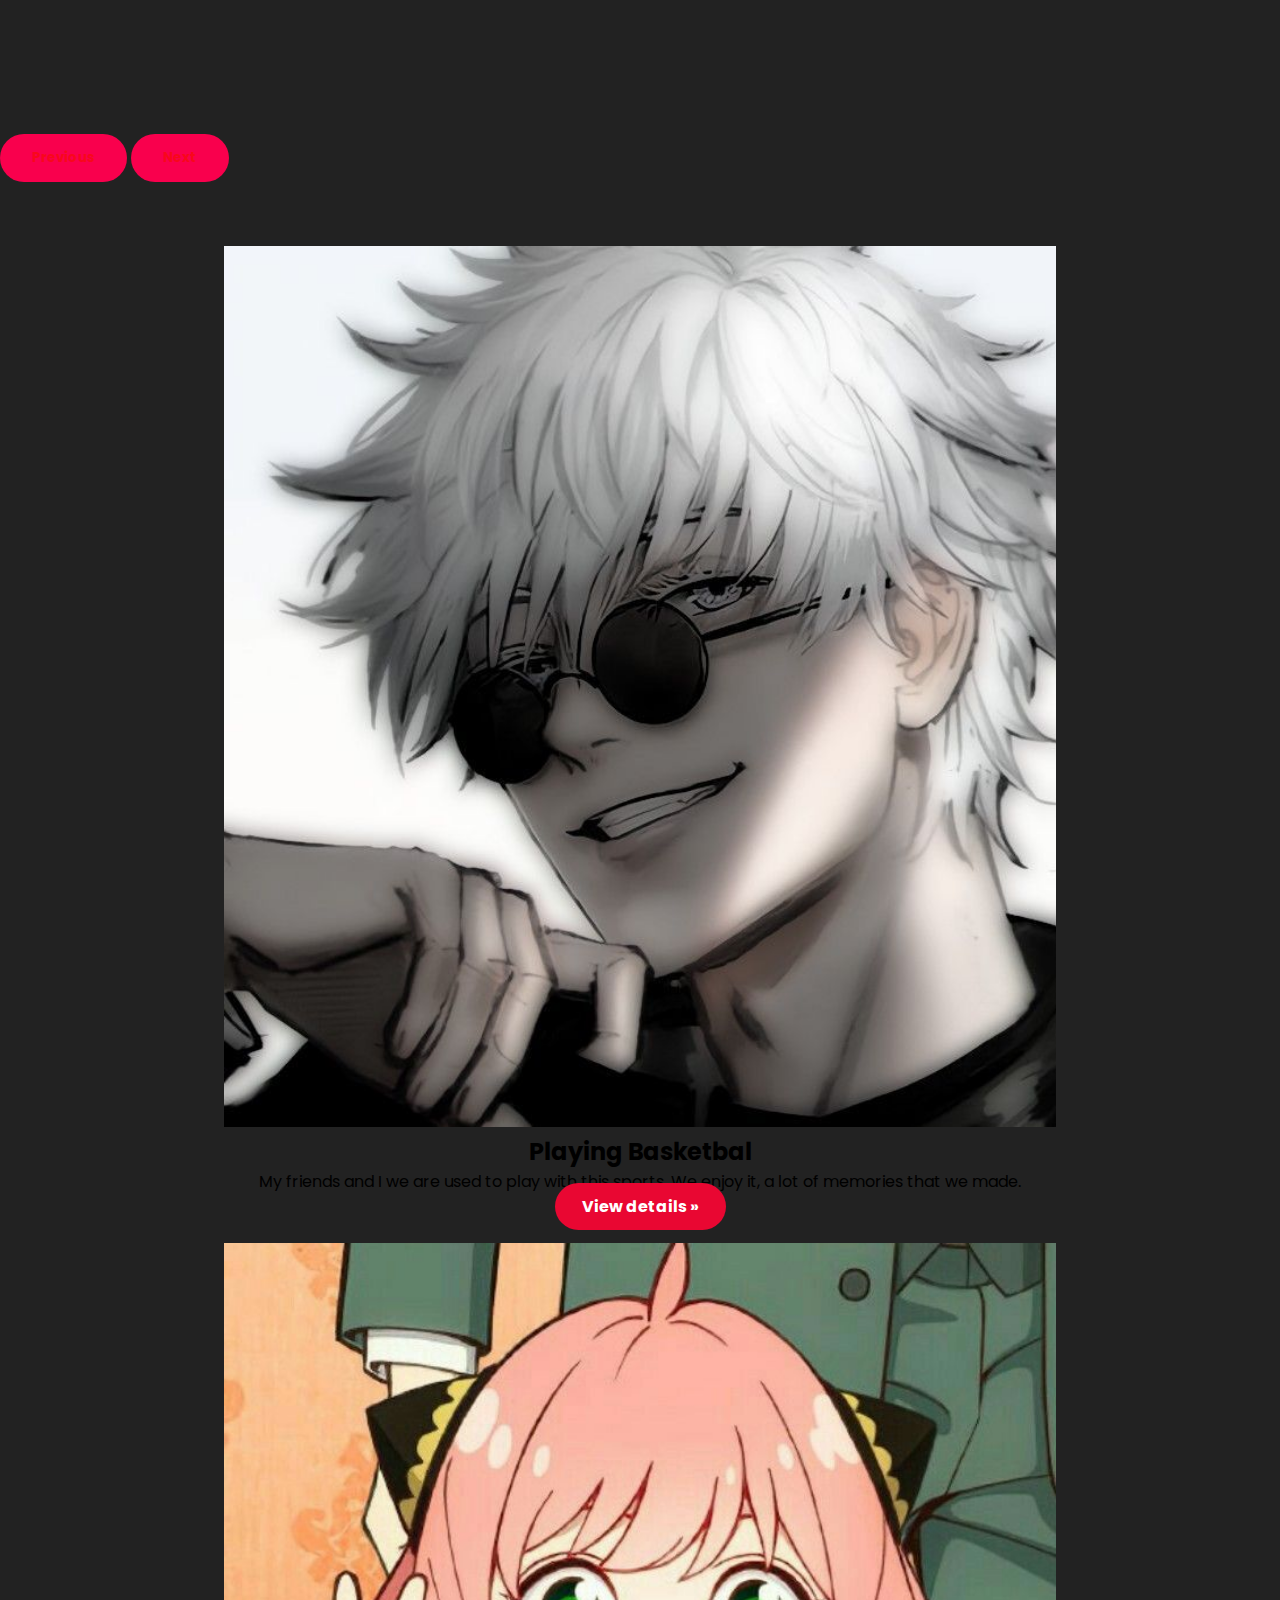
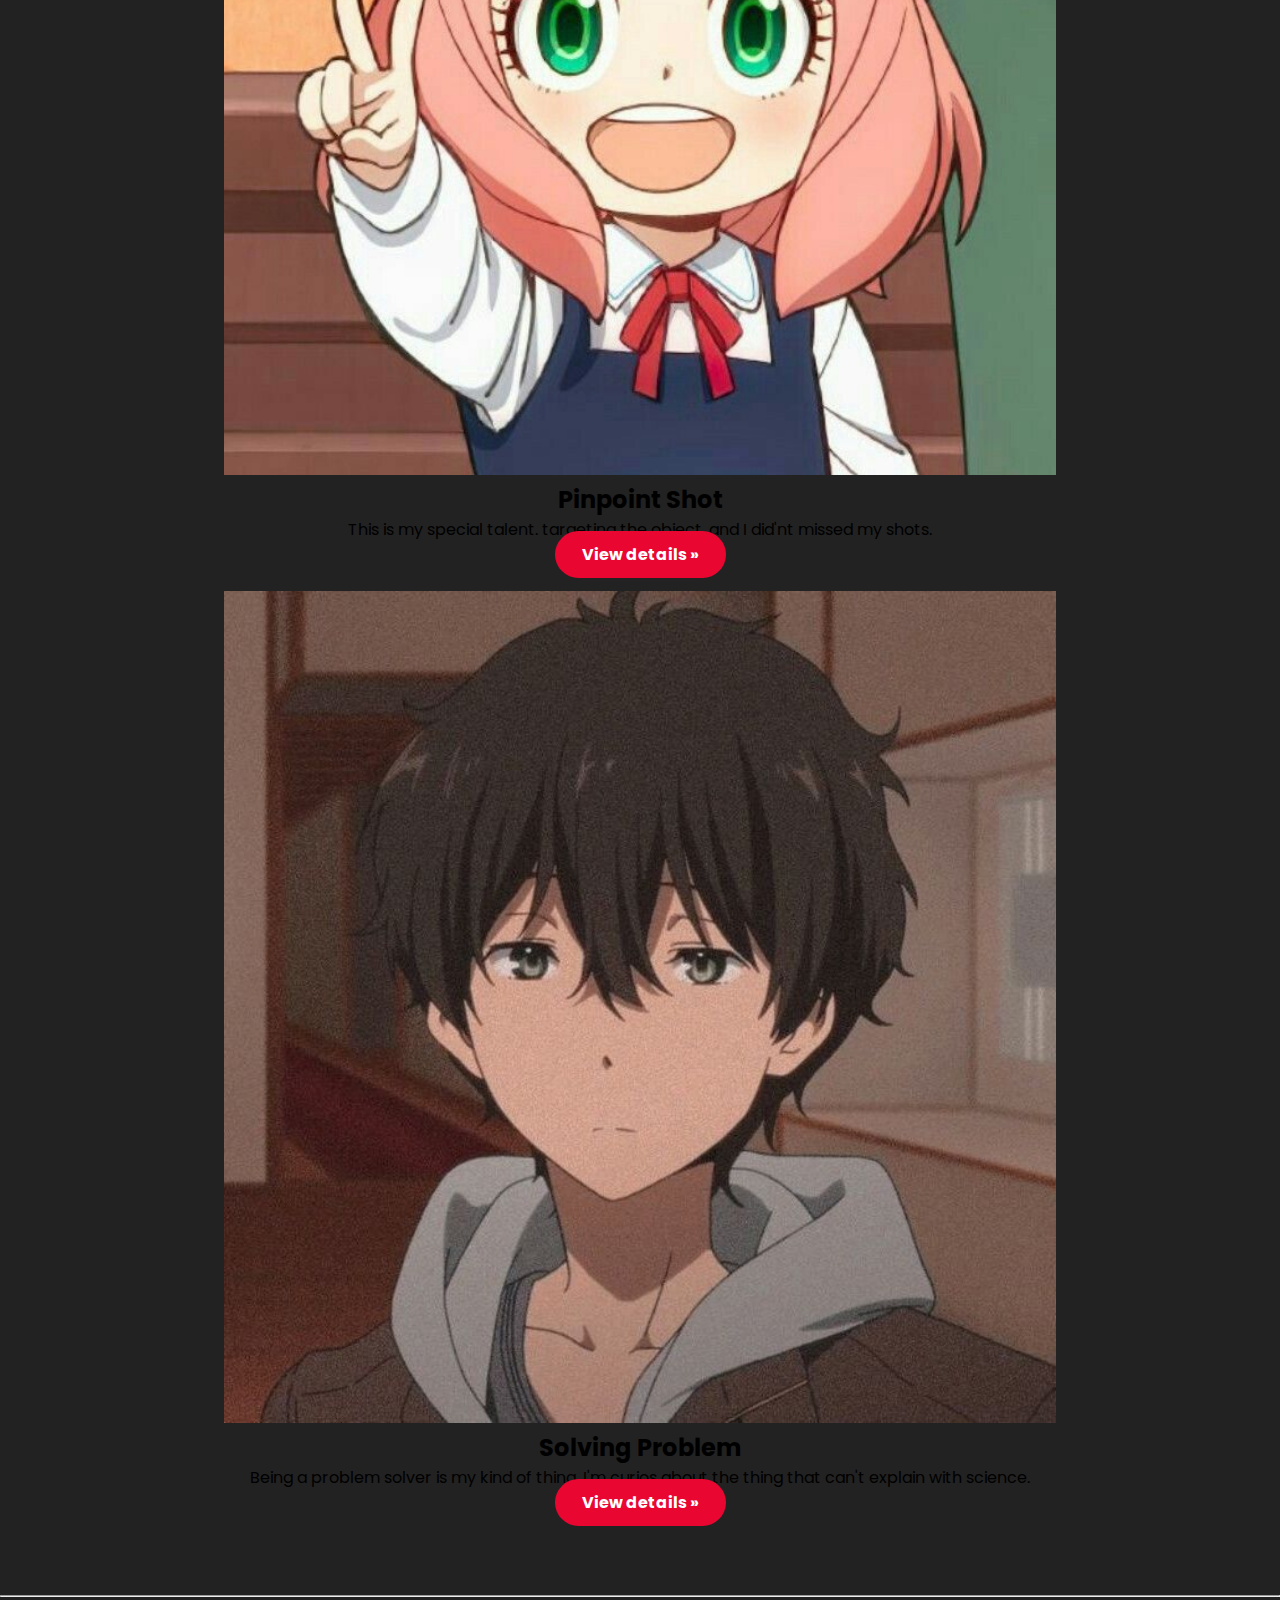
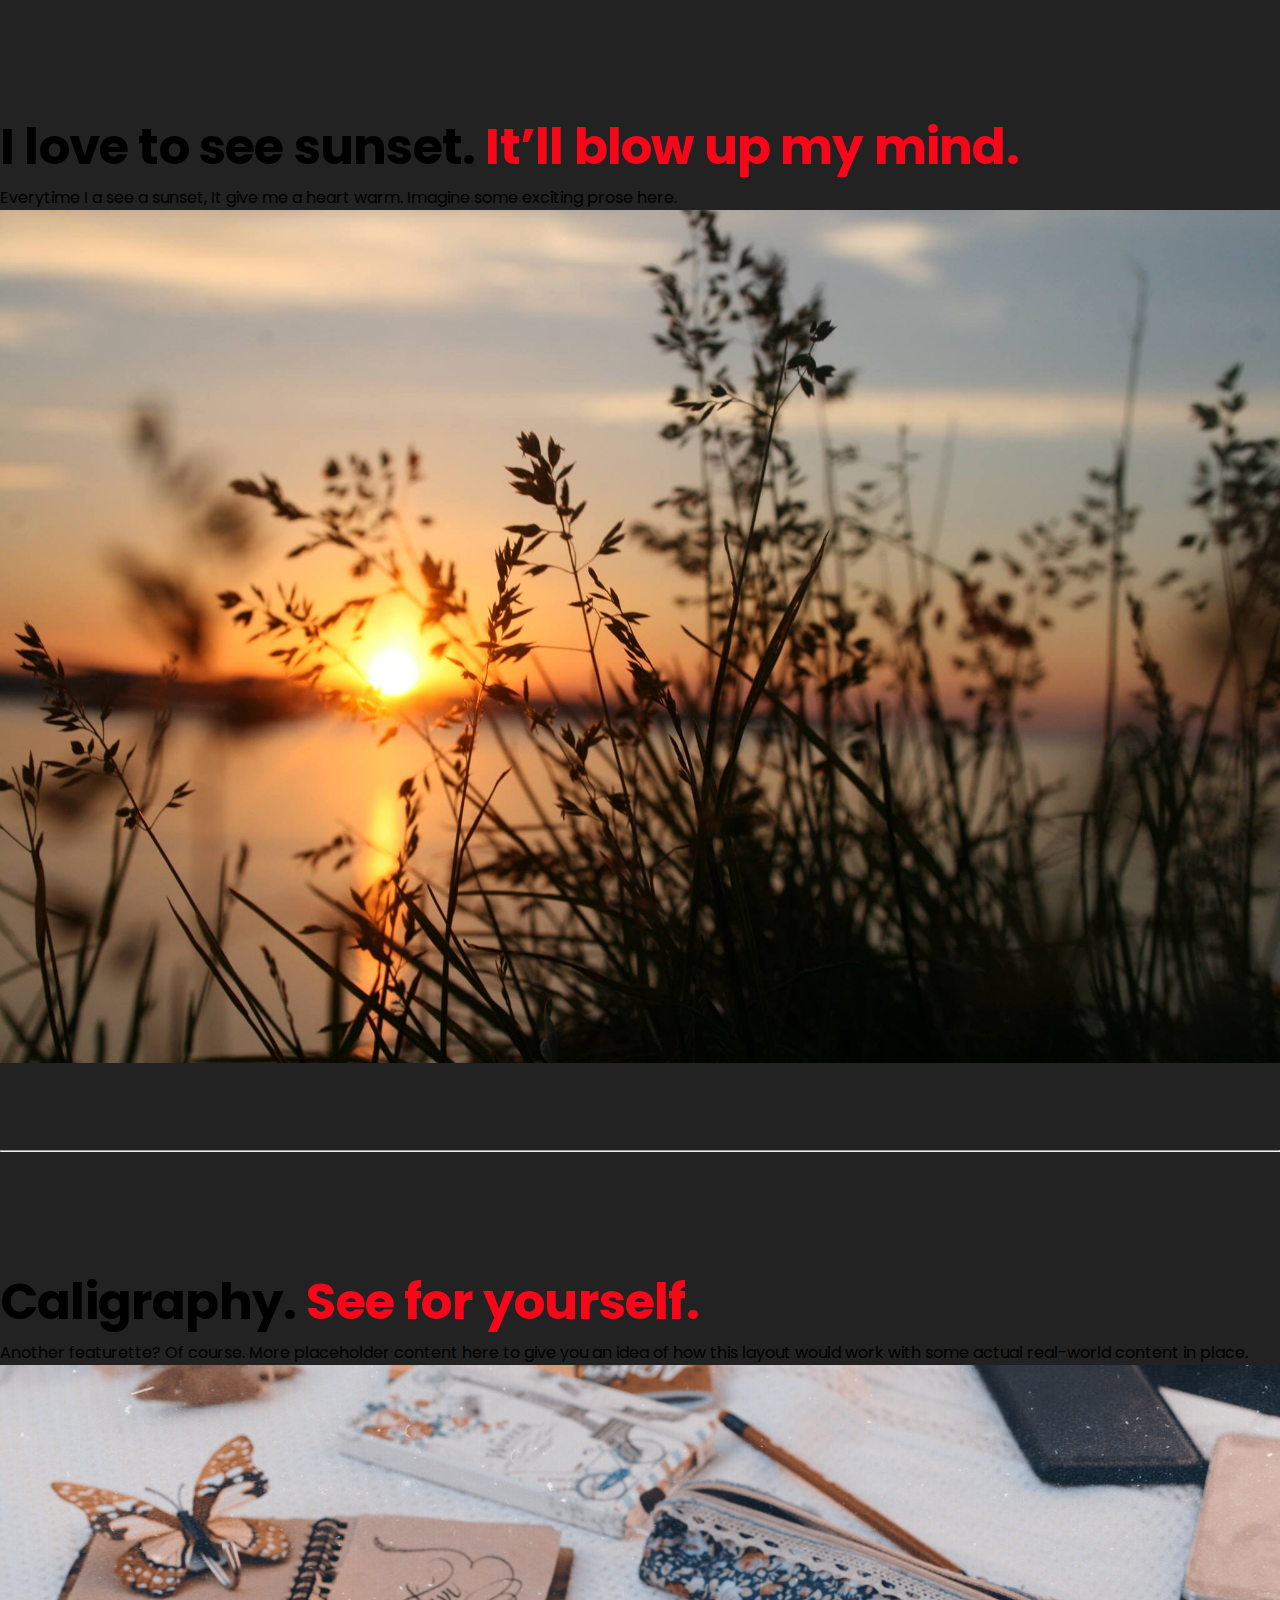
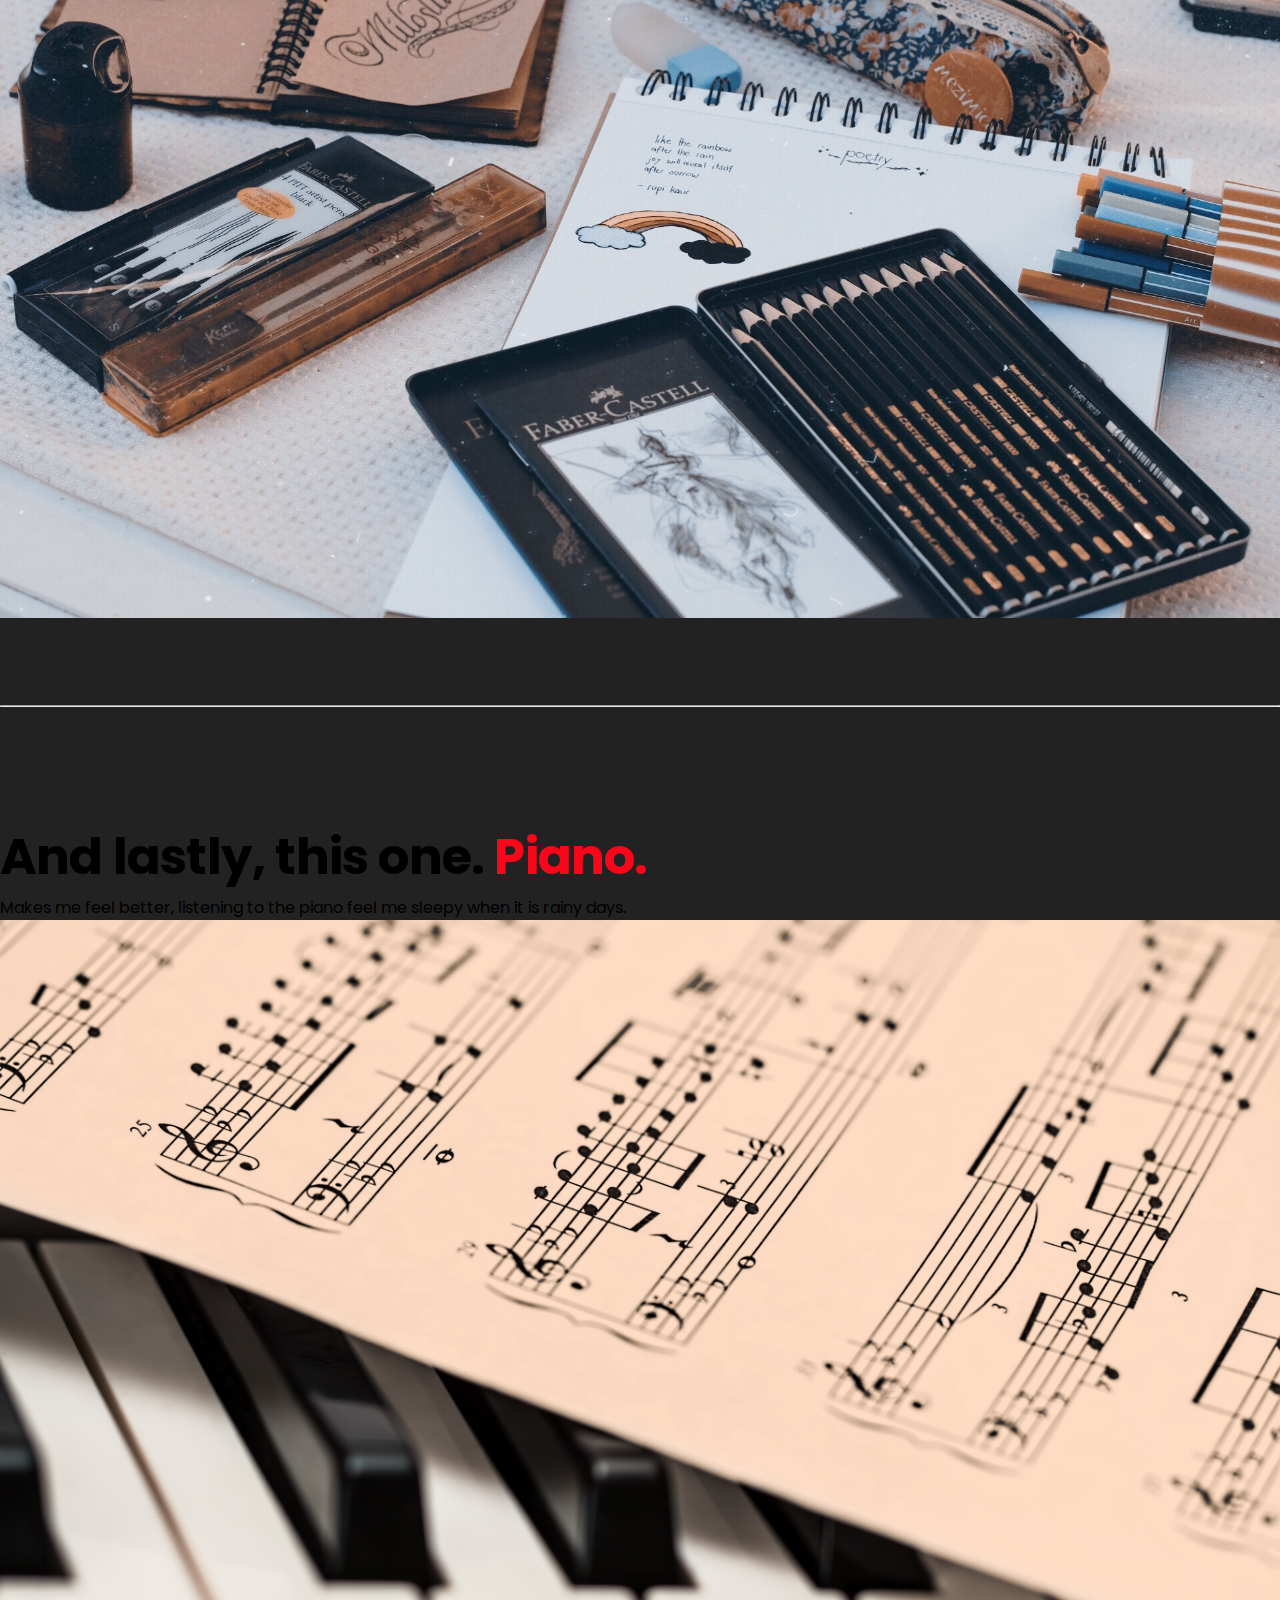
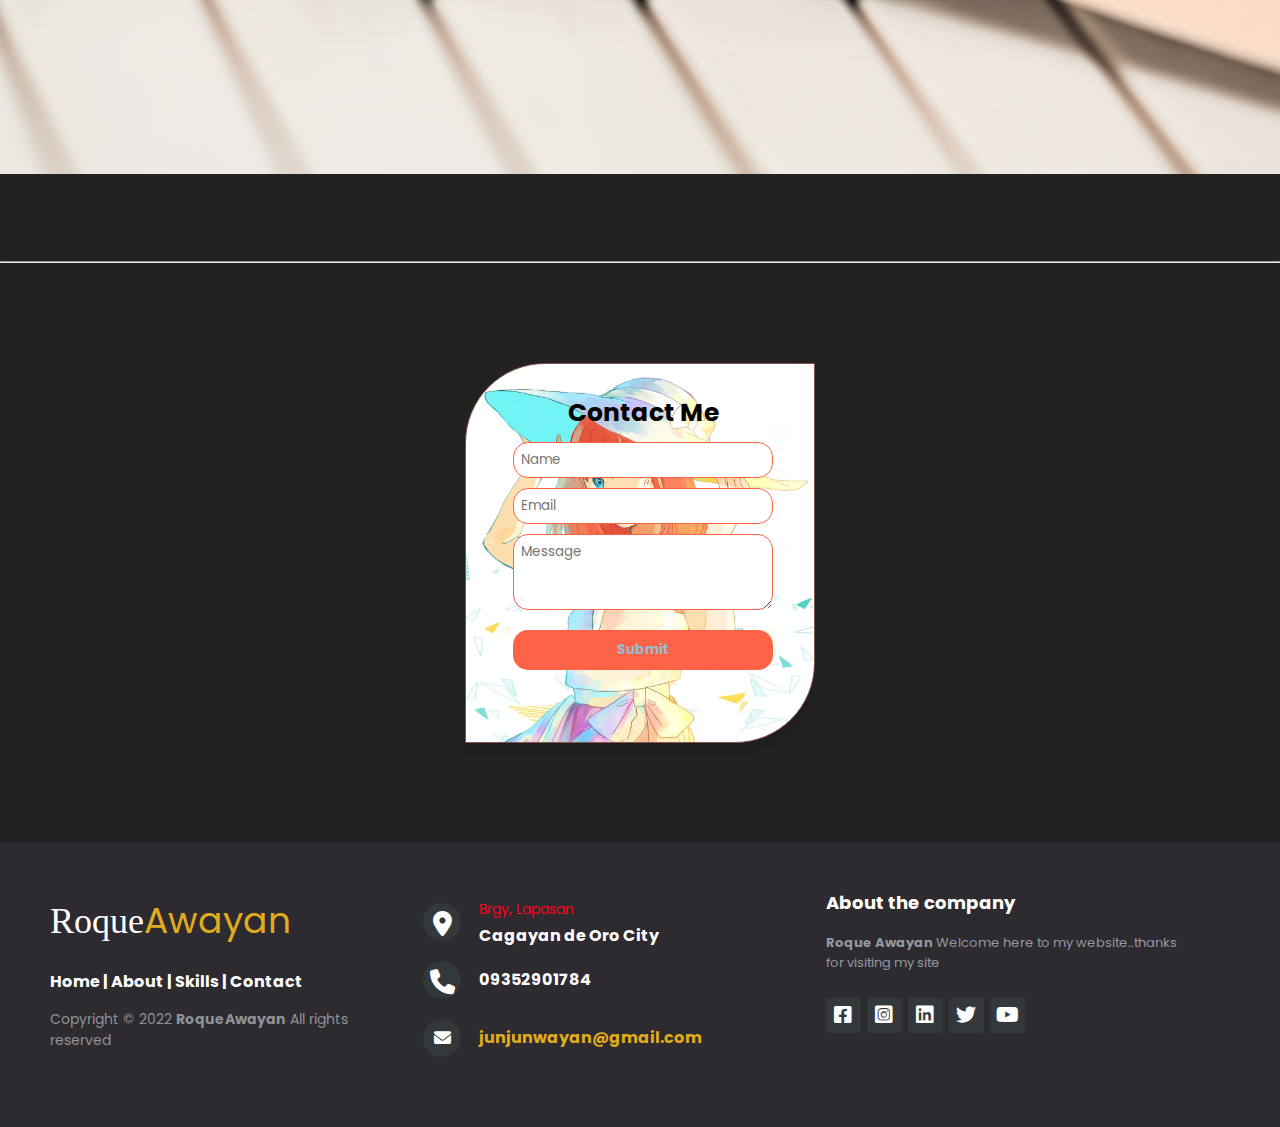
==== commit e4bc3c11: "Update about-pages.html" ====
--- a/web-pages/about-pages.html
+++ b/web-pages/about-pages.html
@@ -187,7 +187,7 @@
           <div class="row featurette">
             <div class="col-md-7">
               <h2 class="featurette-heading fw-normal lh-1">And lastly, this one. <span class="text-muted">Piano.</span></h2>
-              <p class="lead">Makes me feel better, listening to the piano give me relaxcition.</p>
+              <p class="lead">Makes me feel better, listening to the piano feel me sleepy when it is rainy days.</p>
             </div>
             <div class="col-md-5">
               <!-- <svg class="bd-placeholder-img bd-placeholder-img-lg featurette-image img-fluid mx-auto" width="500" height="500" xmlns="http://www.w3.org/2000/svg" role="img" aria-label="Placeholder: 500x500" preserveAspectRatio="xMidYMid slice" focusable="false"><title>Placeholder</title><rect width="100%" height="100%" fill="#eee"/><text x="50%" y="50%" fill="#aaa" dy=".3em">500x500</text></svg> -->
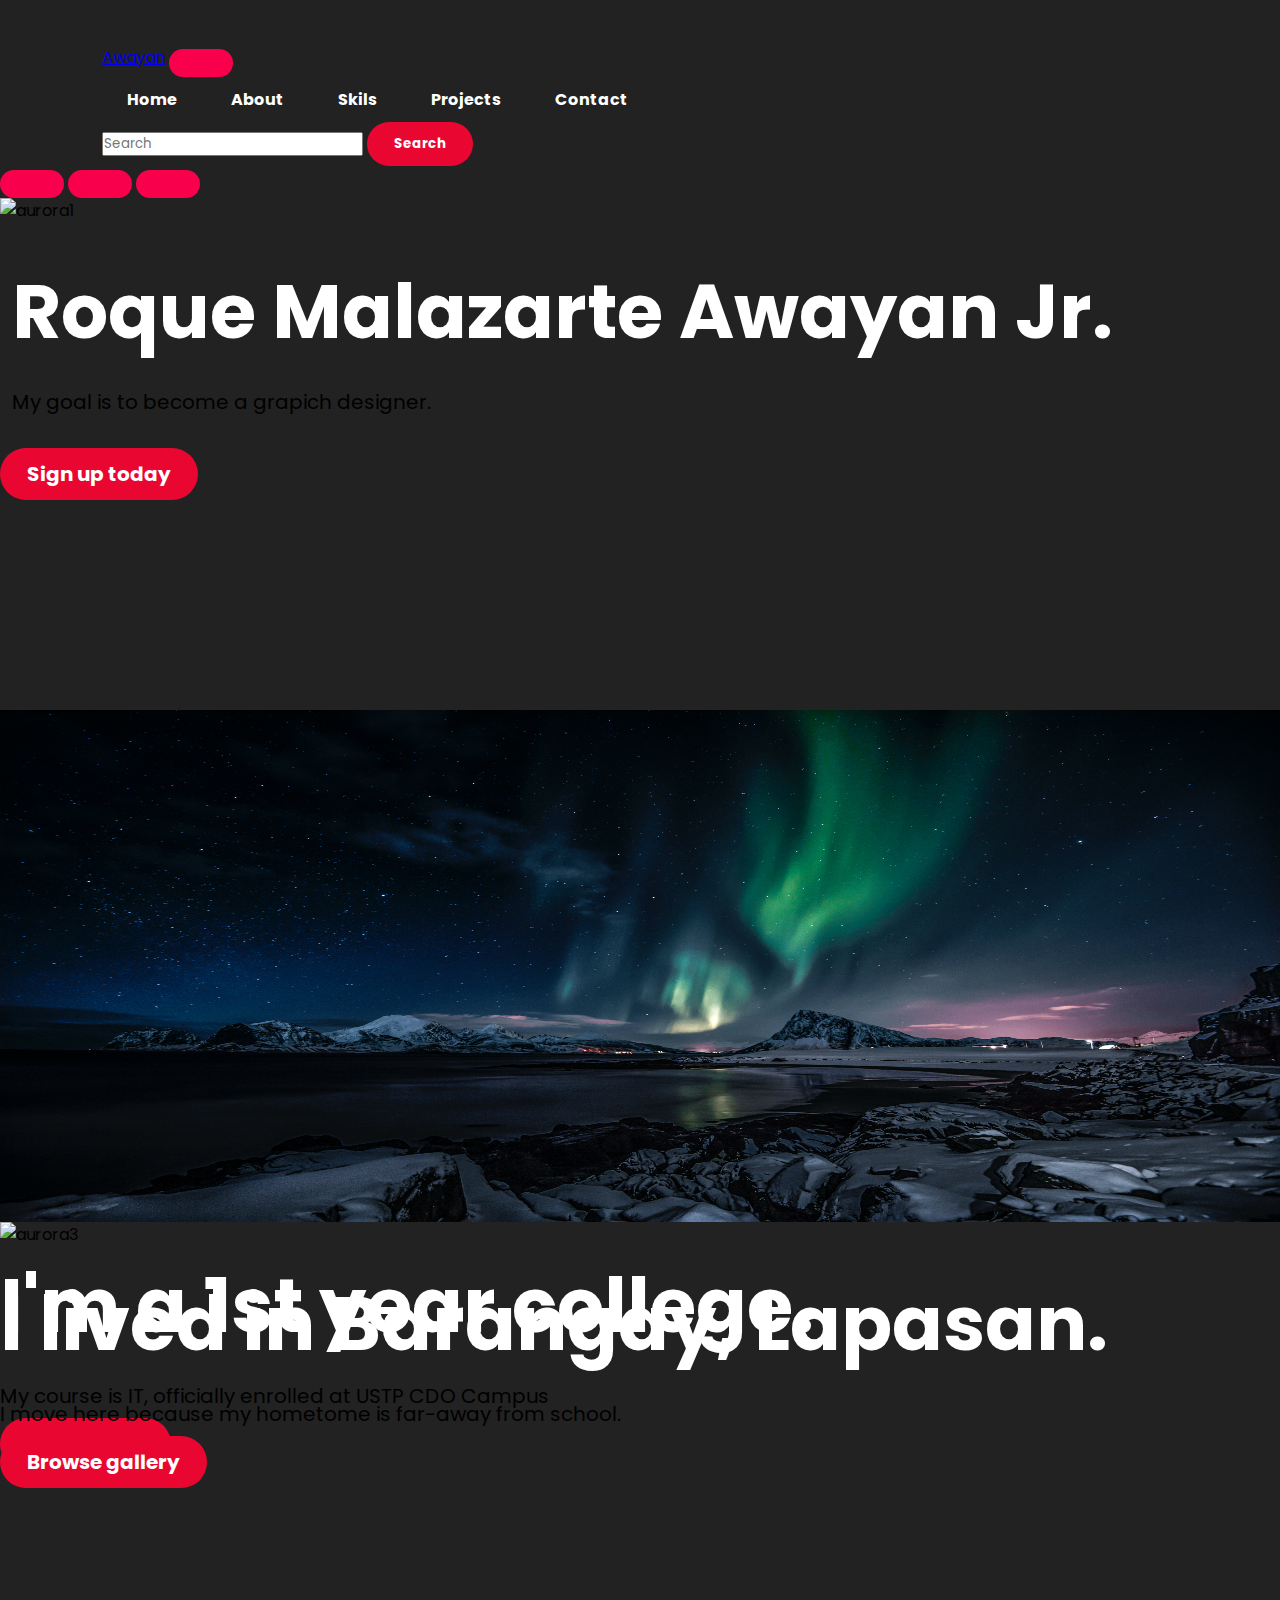
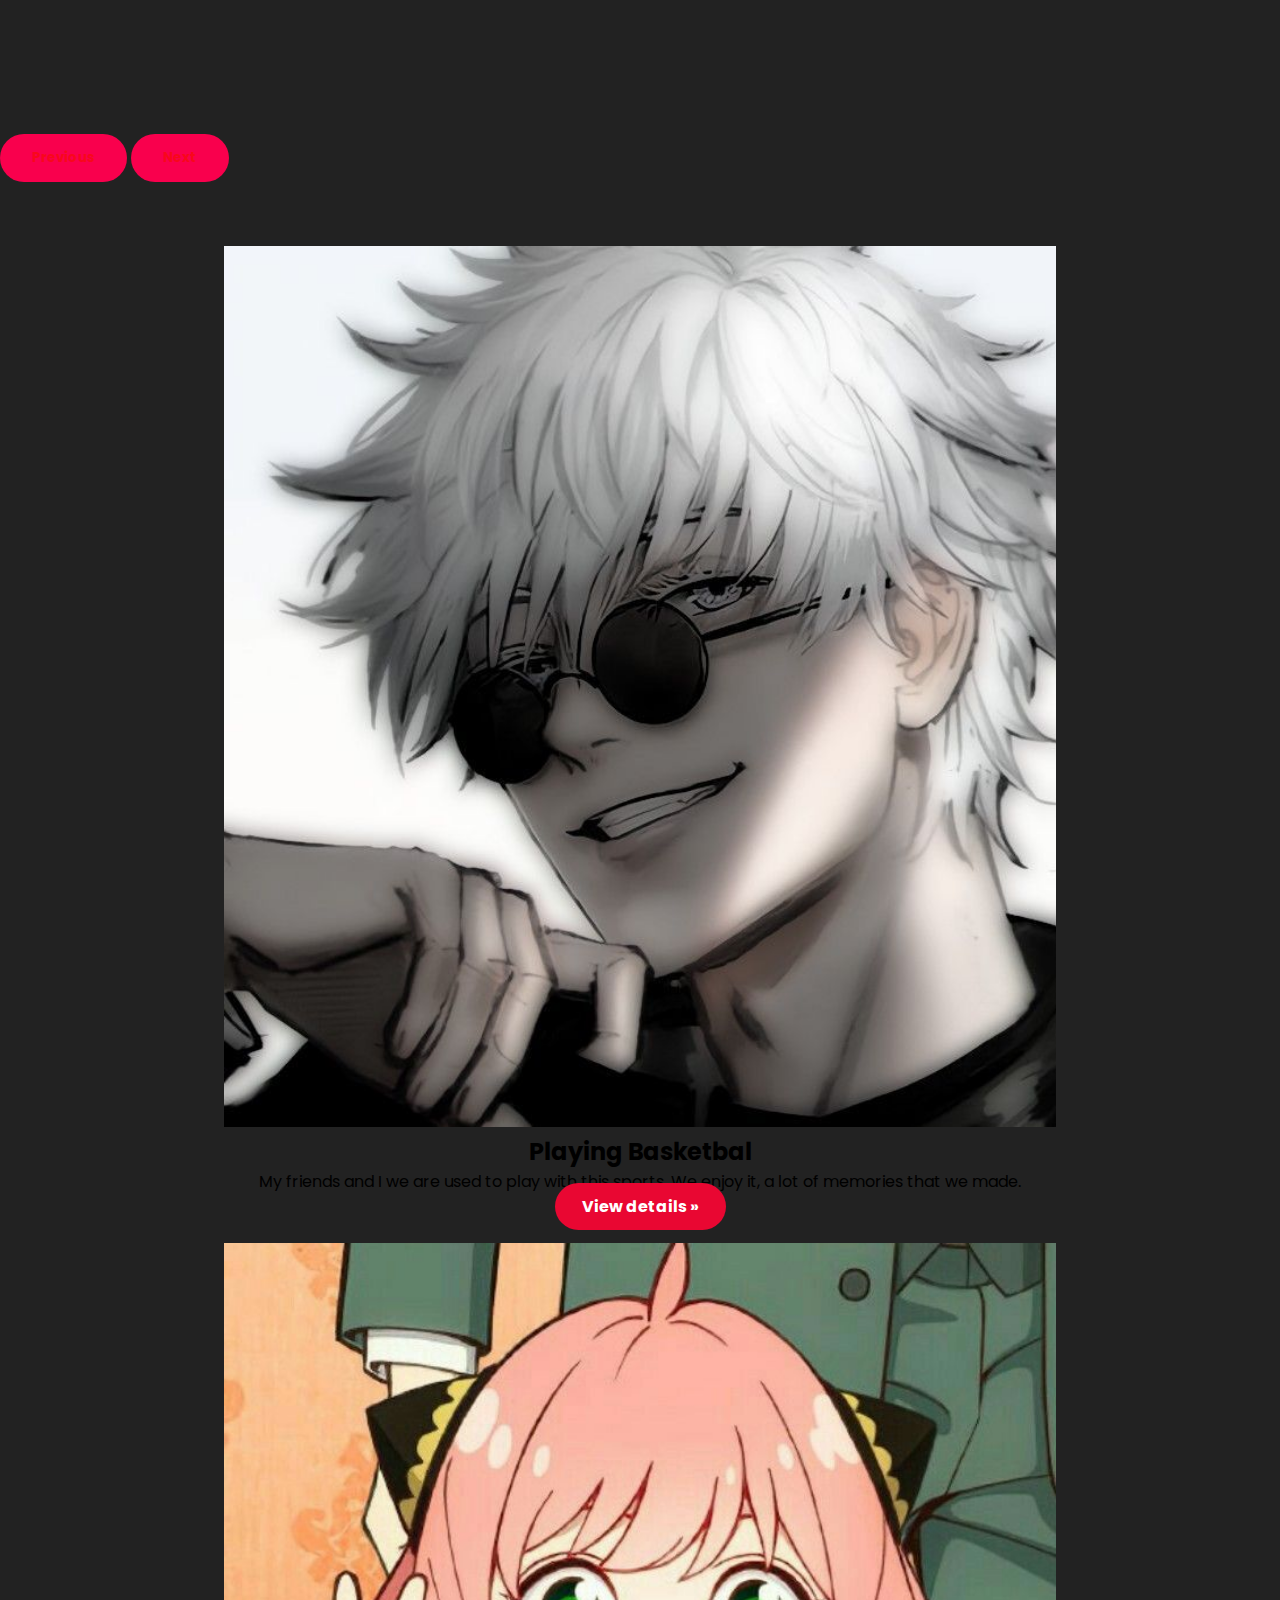
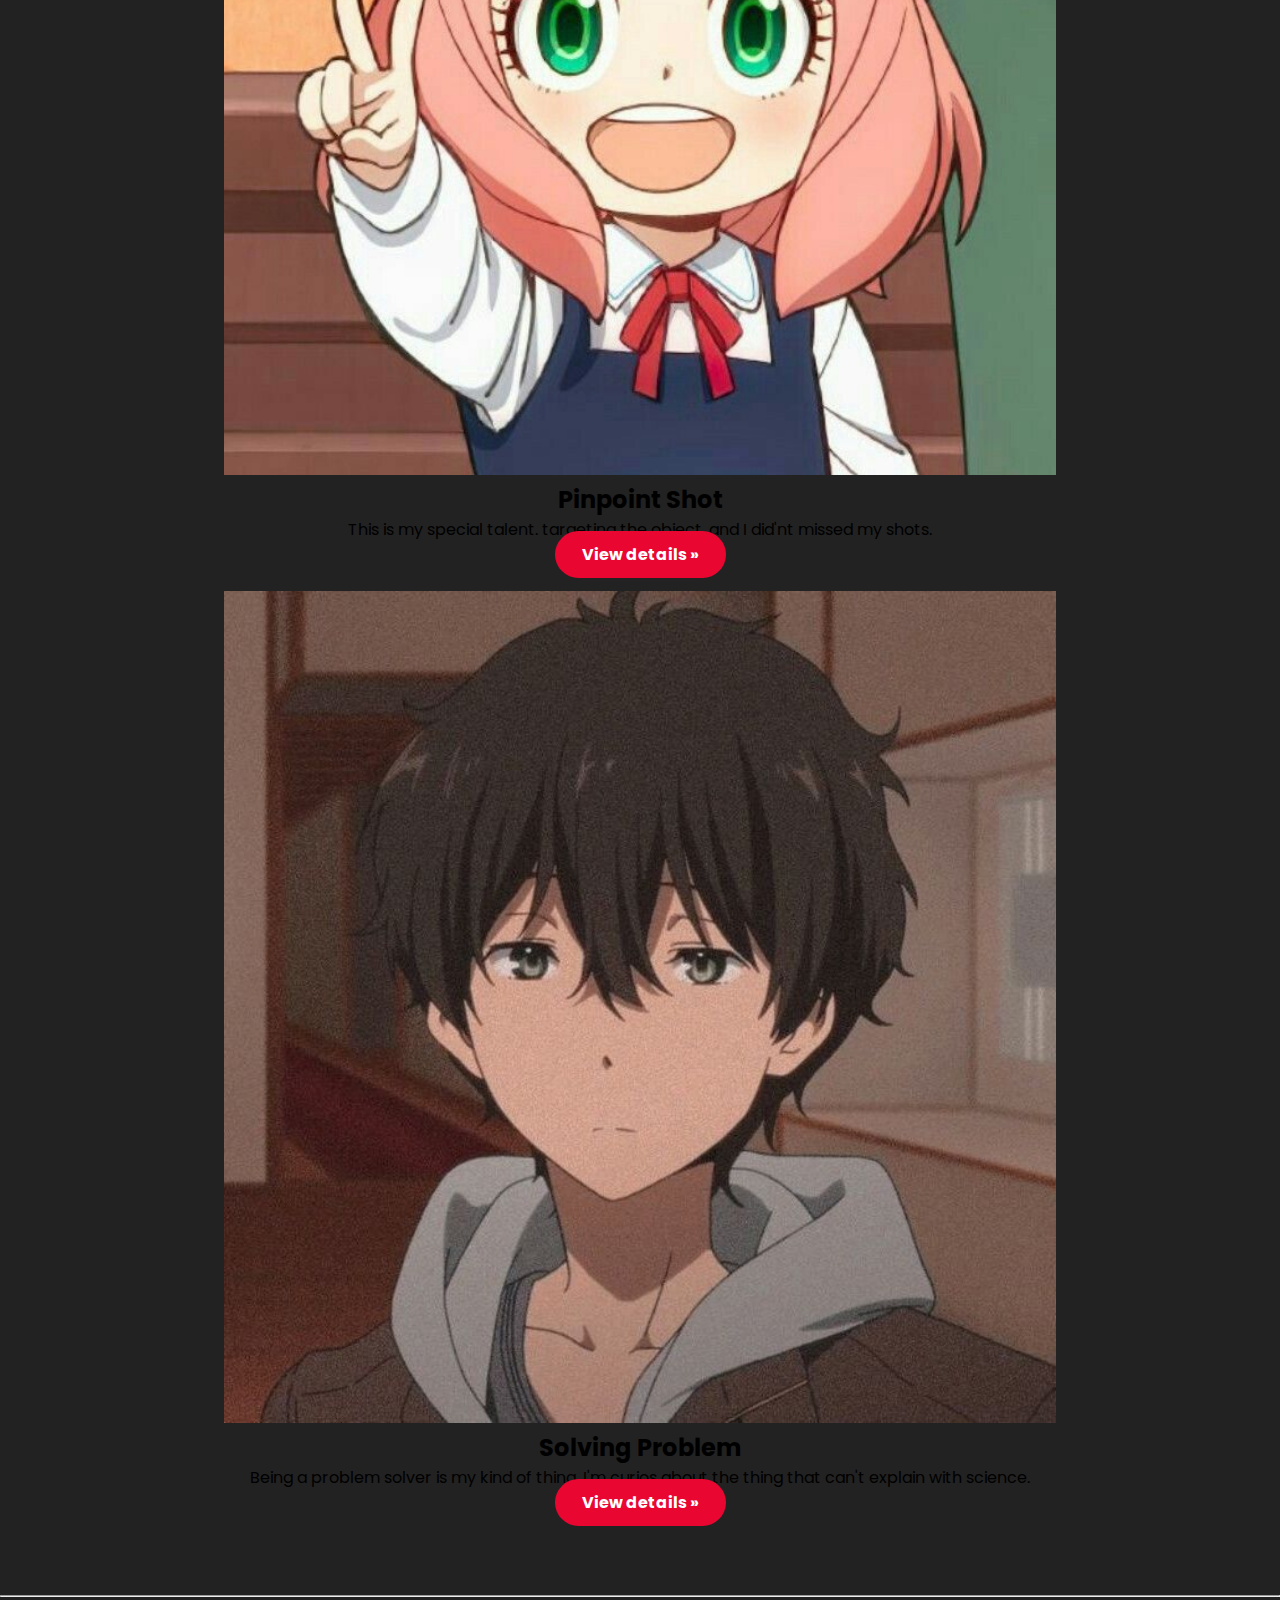
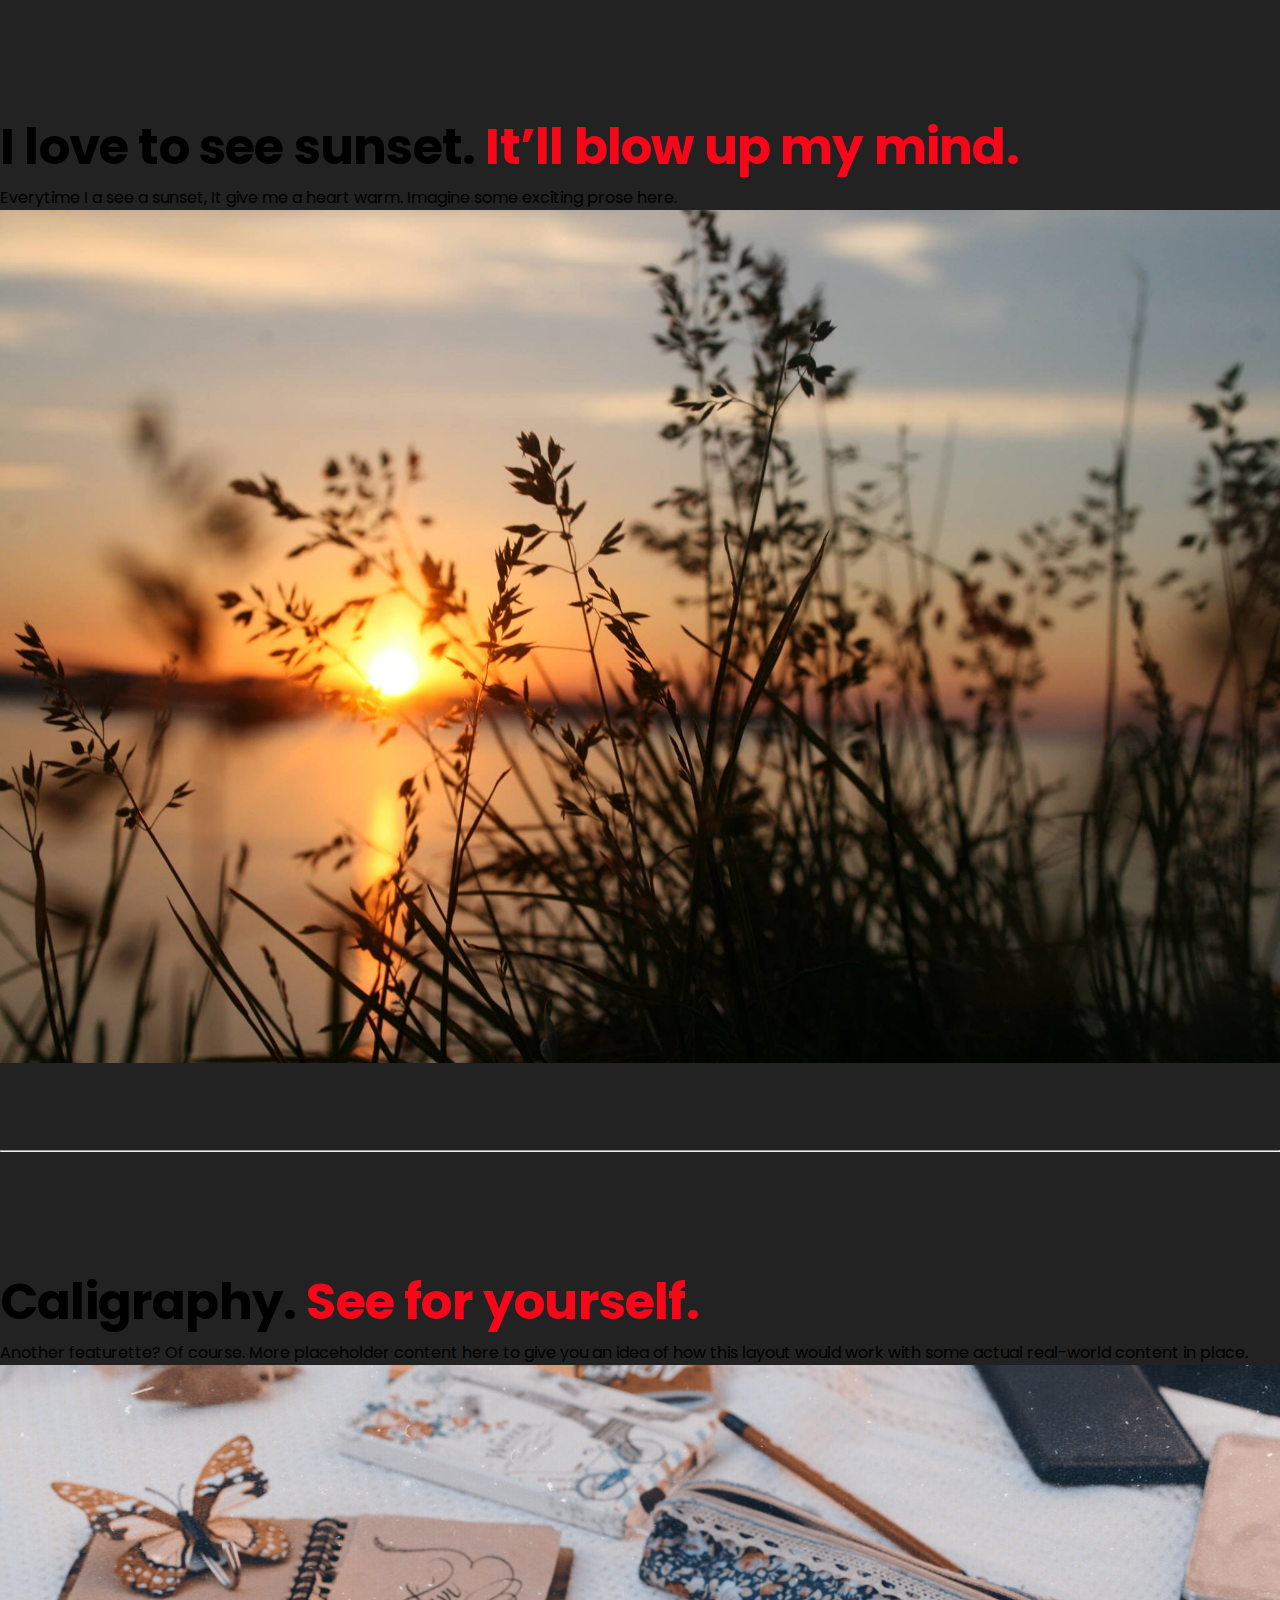
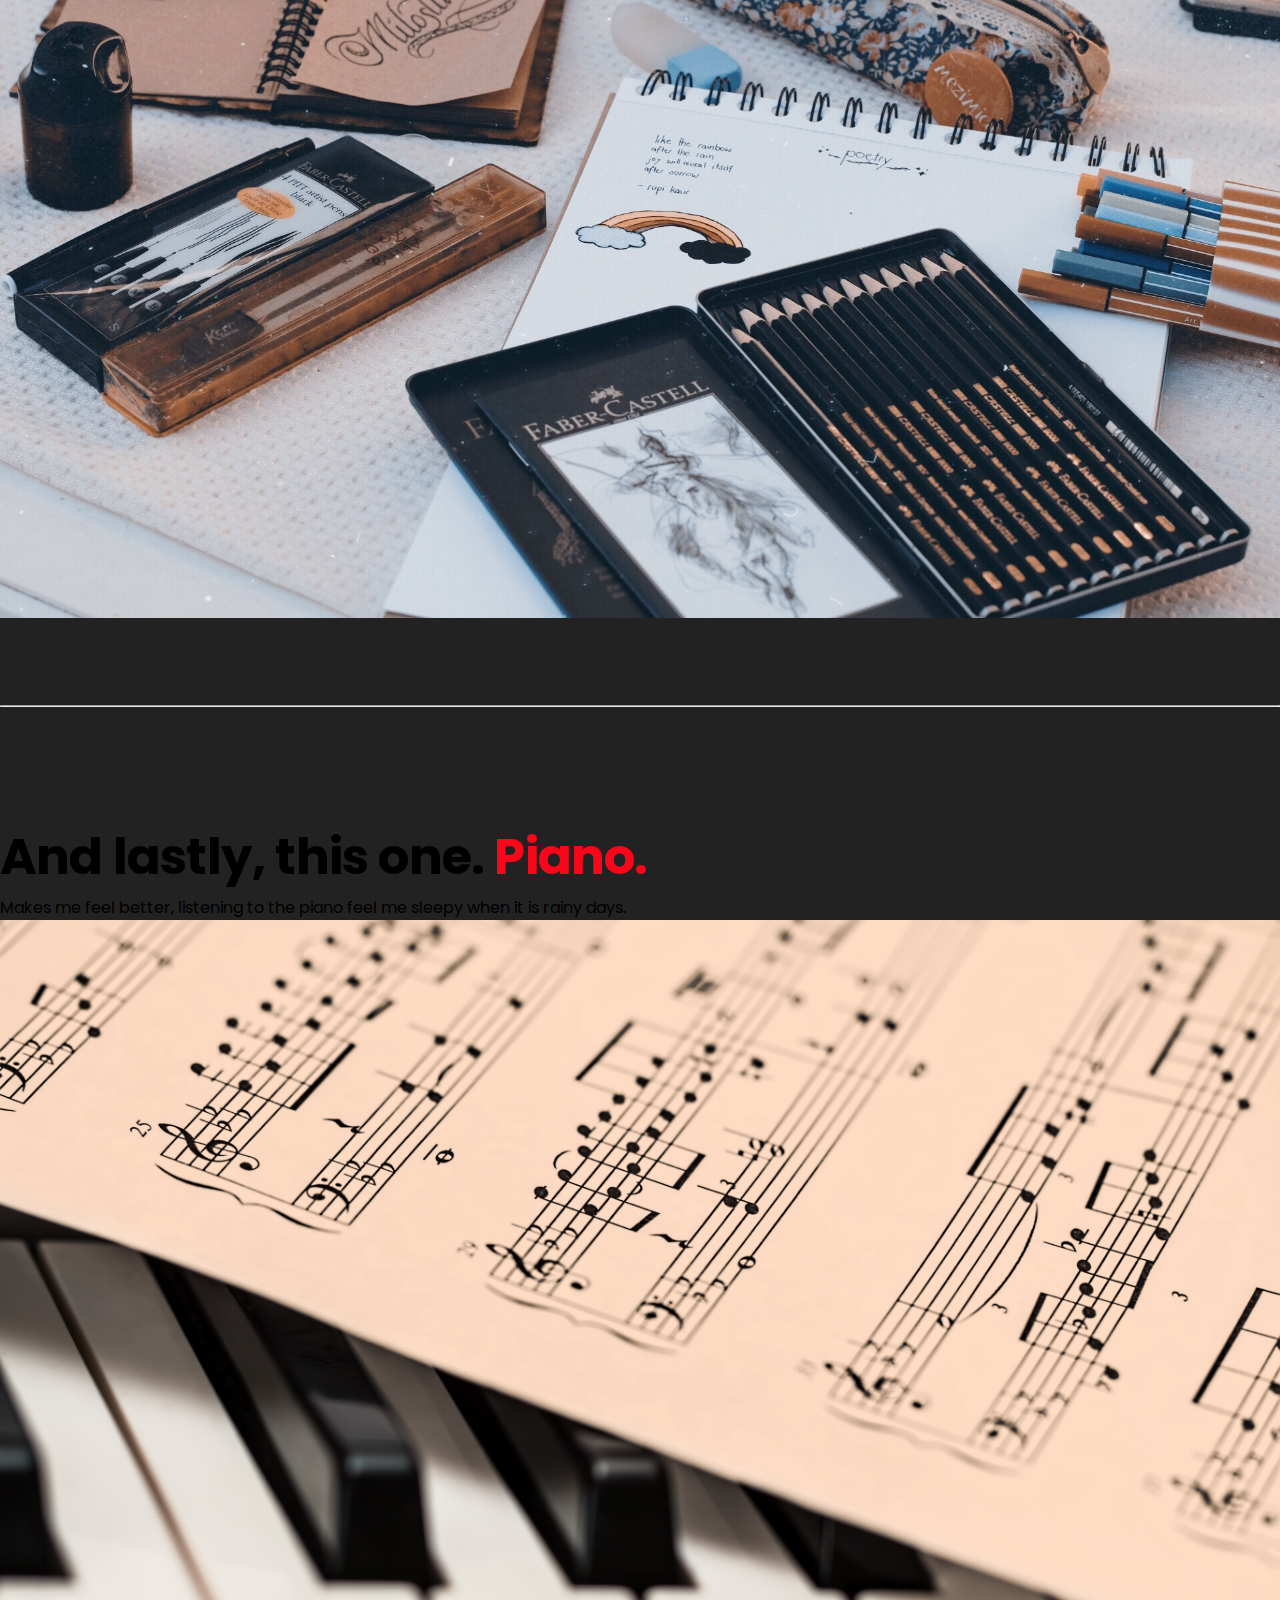
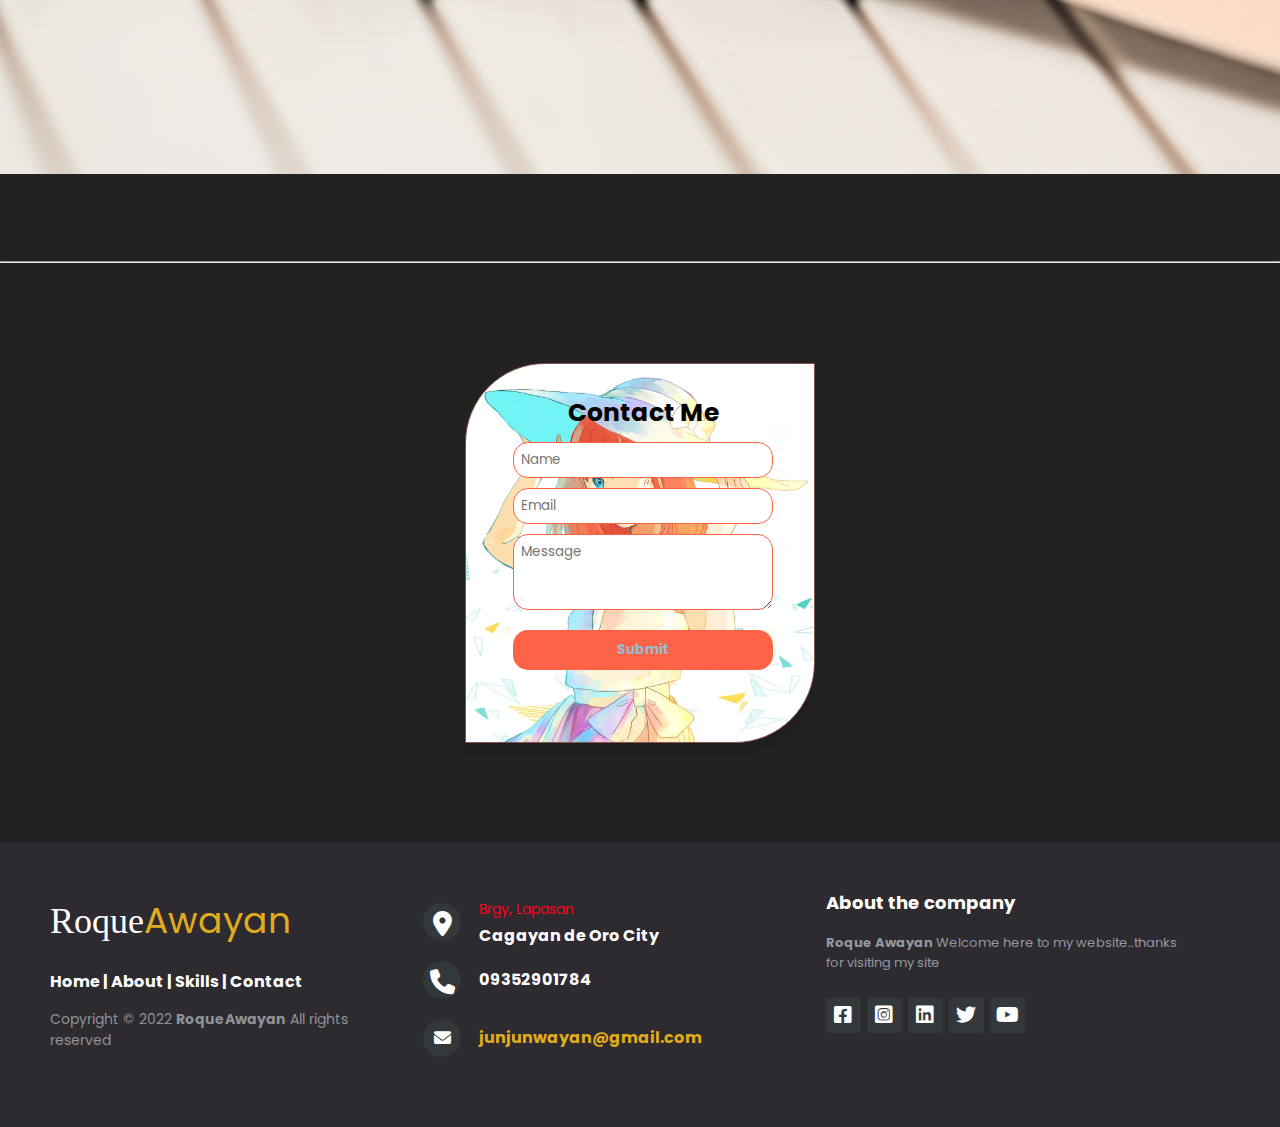
==== commit 00ed4326: "edit html" ====
--- a/web-pages/about-pages.html
+++ b/web-pages/about-pages.html
@@ -35,7 +35,10 @@
                   <a class="nav-link active" aria-current="page" href="../roqueawayan.github.io/web-pages/about.html">About</a>
                 </li>
                 <li class="nav-item">
-                  <a class="nav-link active" aria-current="page" href="#">Skils</a>
+                  <a class="nav-link active" aria-current="page" href="/web-pages/skill-pages.html">Skils</a>
+                </li>
+                <li class="nav-item">
+                  <a class="nav-link active" aria-current="page" href="#">Projects</a>
                 </li>
                 <li class="nav-item">
                   <a class="nav-link active" aria-current="page" href="#">Contact</a>
--- a/css/style.css
+++ b/css/style.css
@@ -722,4 +722,56 @@
     text-align: center;
     color: #fff;
     padding-top: 20%;
-}+}
+
+/* Skill-pages */
+.bd-placeholder-img {
+    font-size: 1.125rem;
+    text-anchor: middle;
+    -webkit-user-select: none;
+    -moz-user-select: none;
+    user-select: none;
+  }
+
+  @media (min-width: 768px) {
+    .bd-placeholder-img-lg {
+      font-size: 3.5rem;
+    }
+  }
+
+  .b-example-divider {
+    height: 3rem;
+    background-color: rgba(0, 0, 0, .1);
+    border: solid rgba(0, 0, 0, .15);
+    border-width: 1px 0;
+    box-shadow: inset 0 .5em 1.5em rgba(0, 0, 0, .1), inset 0 .125em .5em rgba(0, 0, 0, .15);
+  }
+
+  .b-example-vr {
+    flex-shrink: 0;
+    width: 1.5rem;
+    height: 100vh;
+  }
+
+  .bi {
+    vertical-align: -.125em;
+    fill: currentColor;
+  }
+
+  .nav-scroller {
+    position: relative;
+    z-index: 2;
+    height: 2.75rem;
+    overflow-y: hidden;
+  }
+
+  .nav-scroller .nav {
+    display: flex;
+    flex-wrap: nowrap;
+    padding-bottom: 1rem;
+    margin-top: -1px;
+    overflow-x: auto;
+    text-align: center;
+    white-space: nowrap;
+    -webkit-overflow-scrolling: touch;
+  }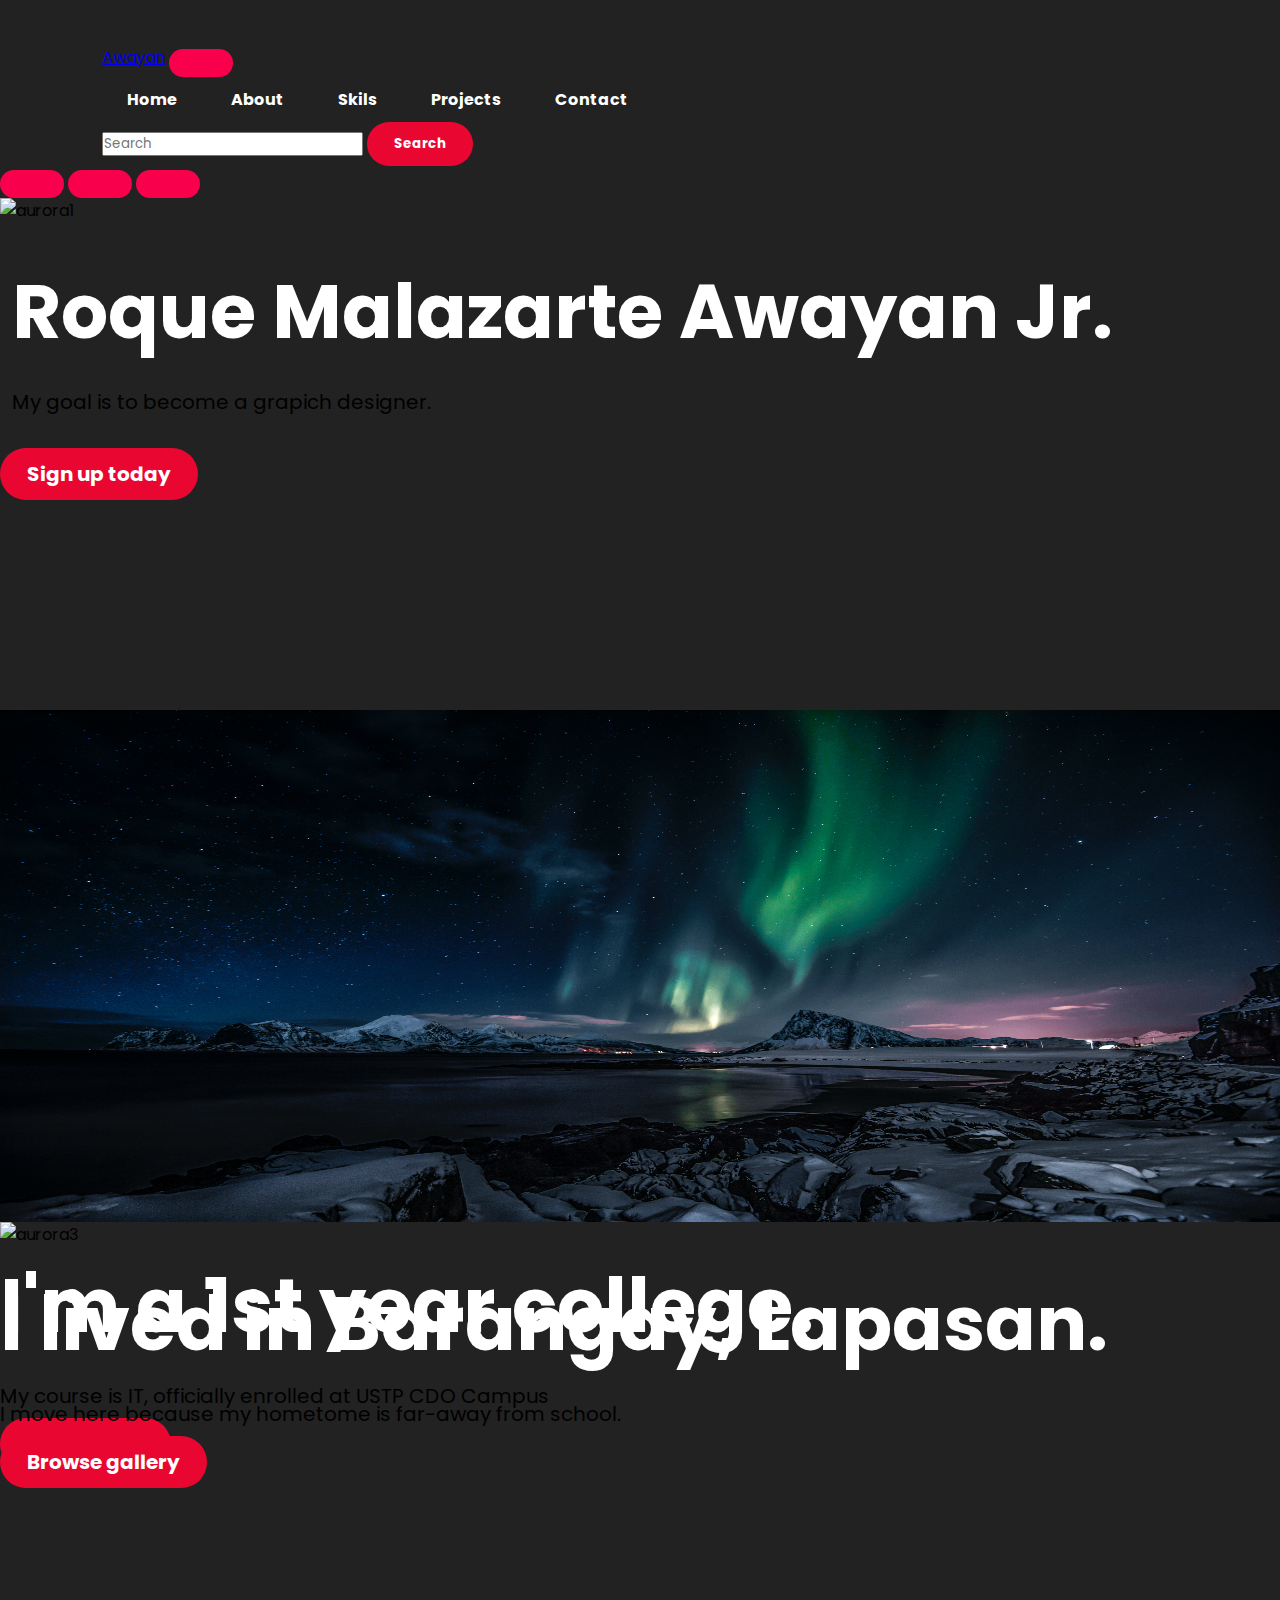
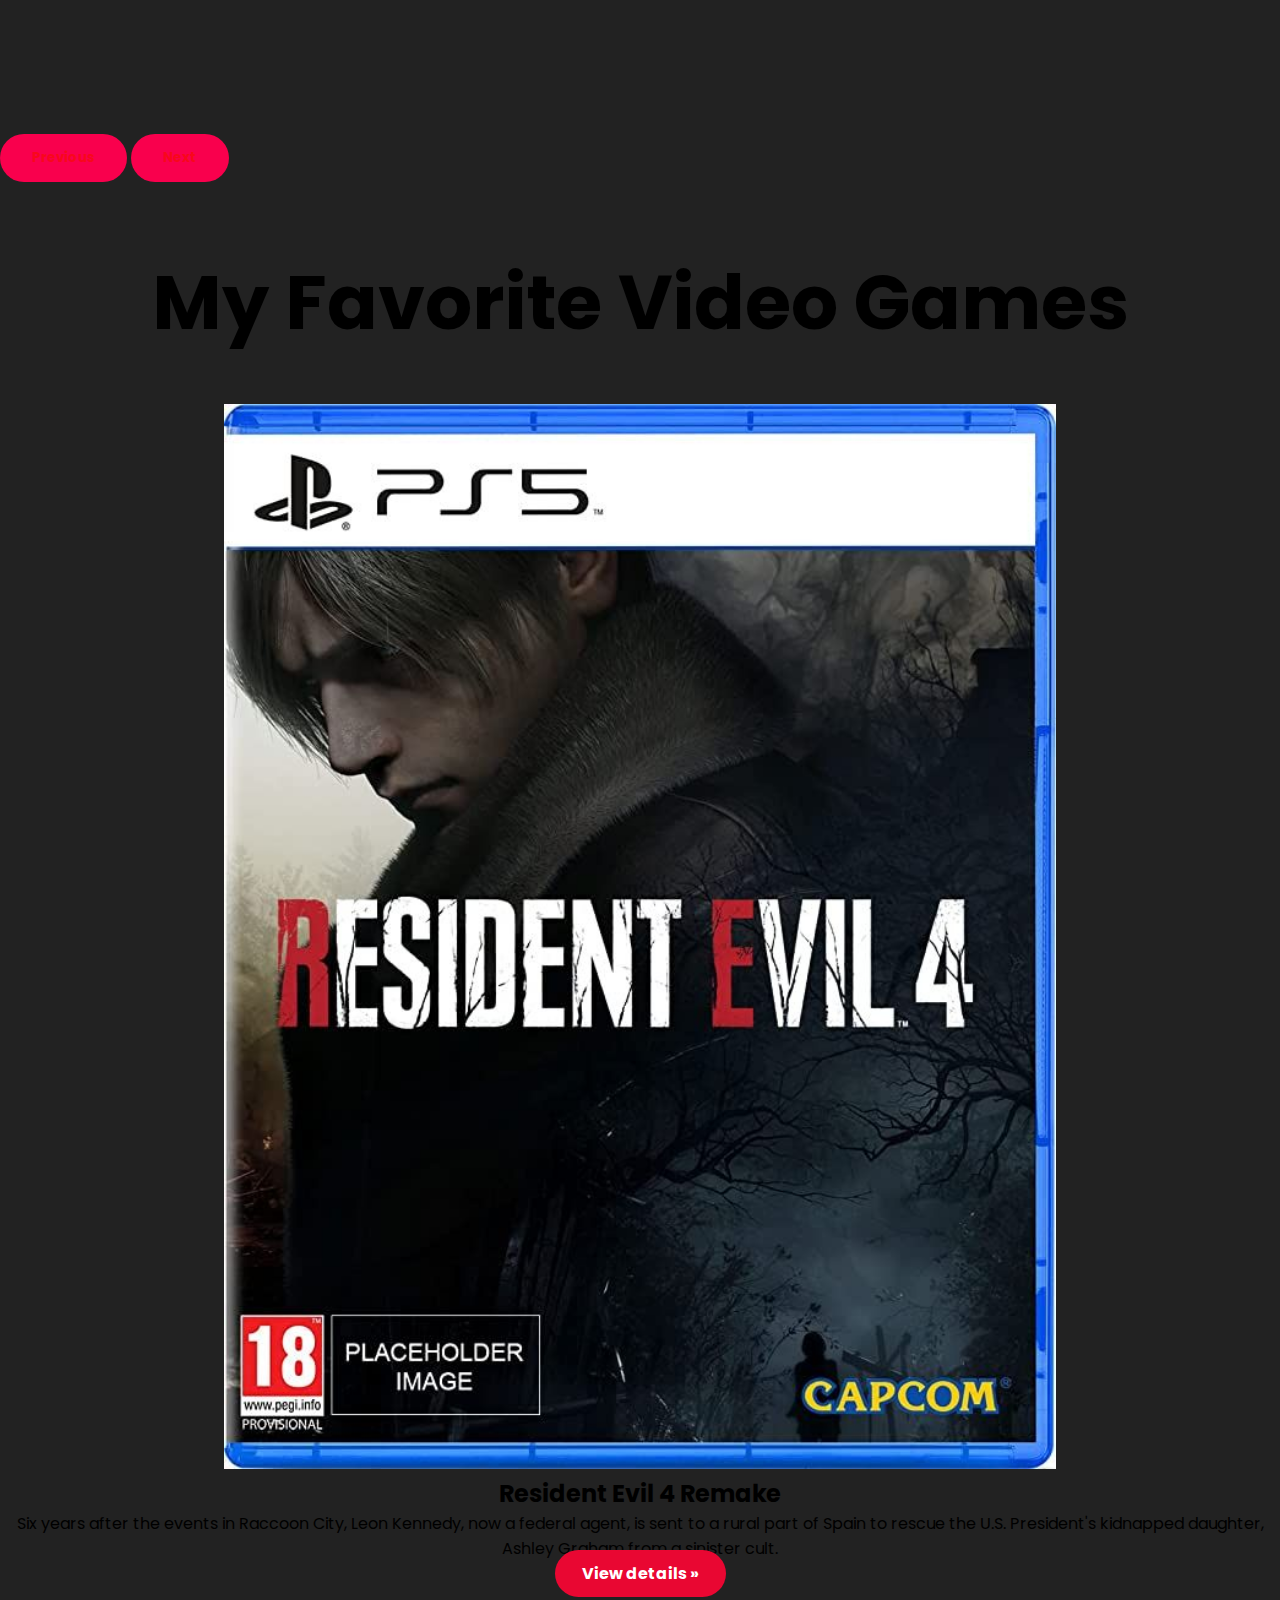
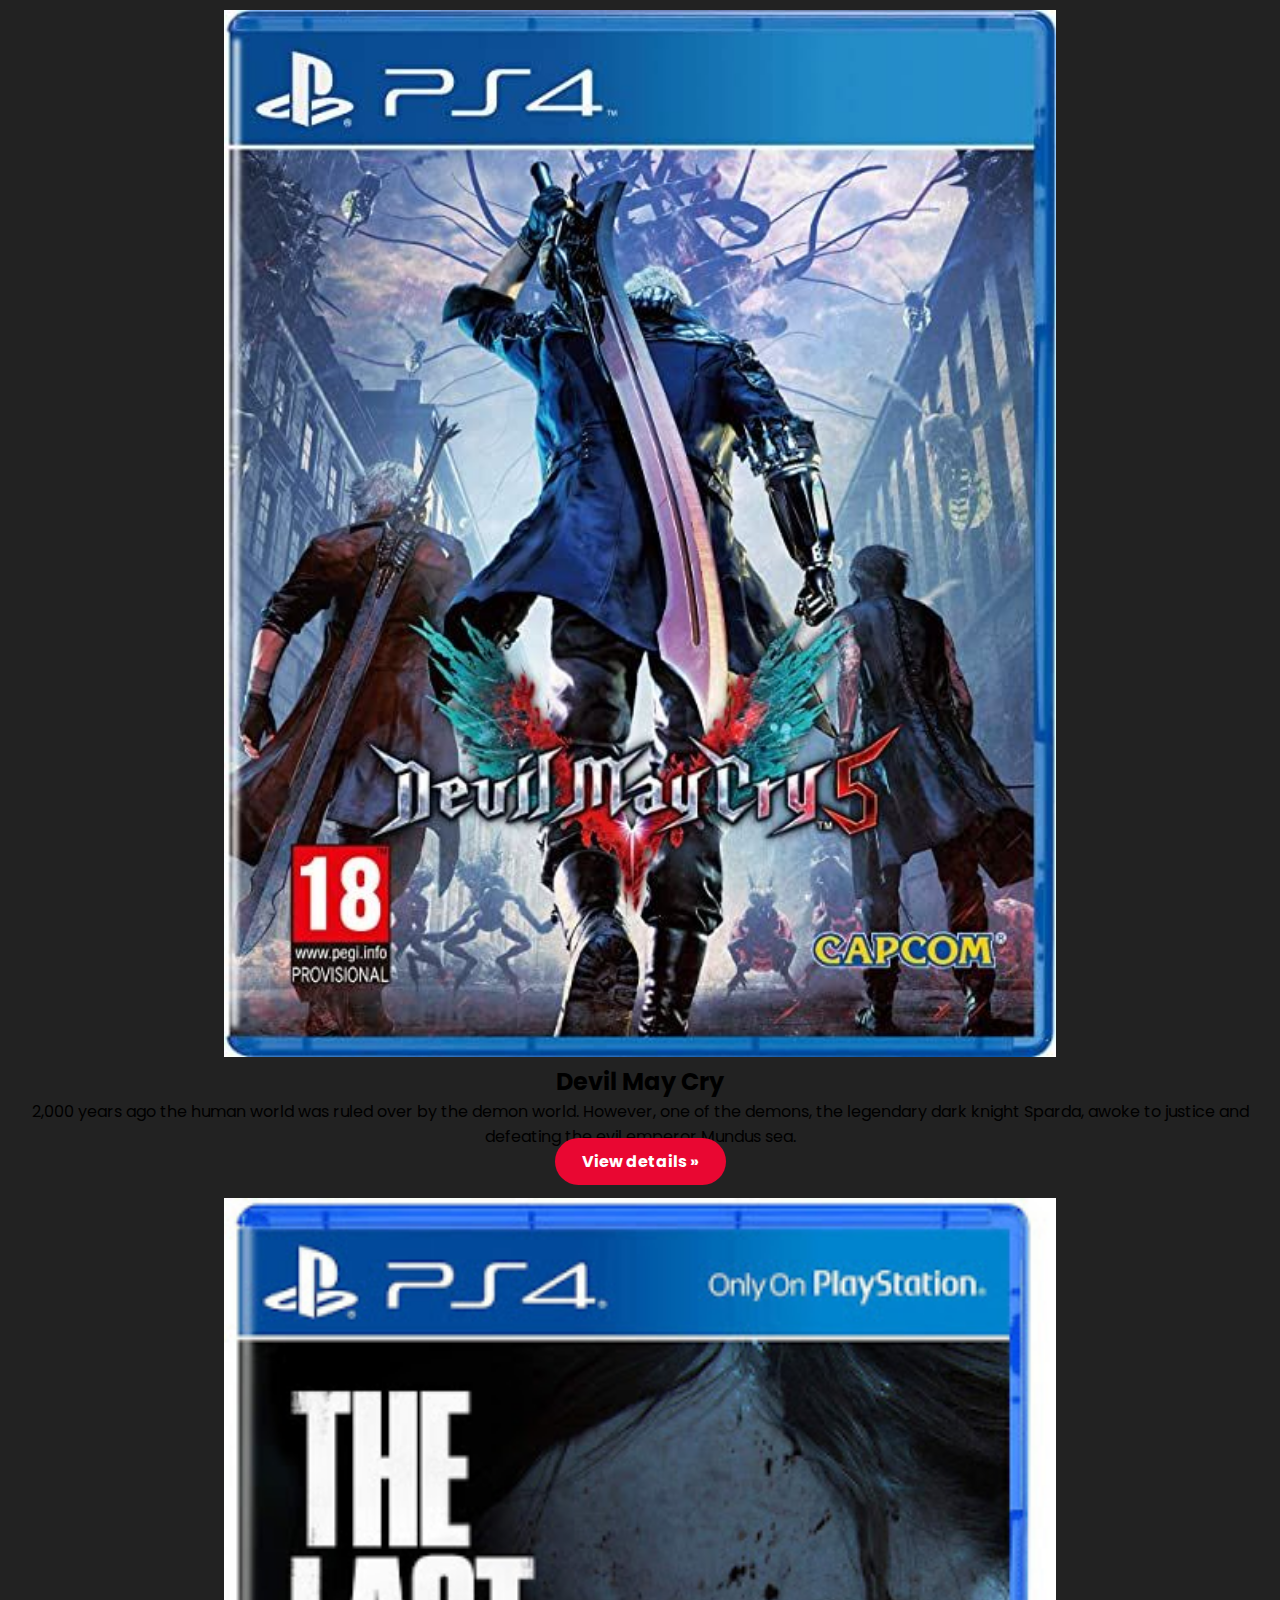
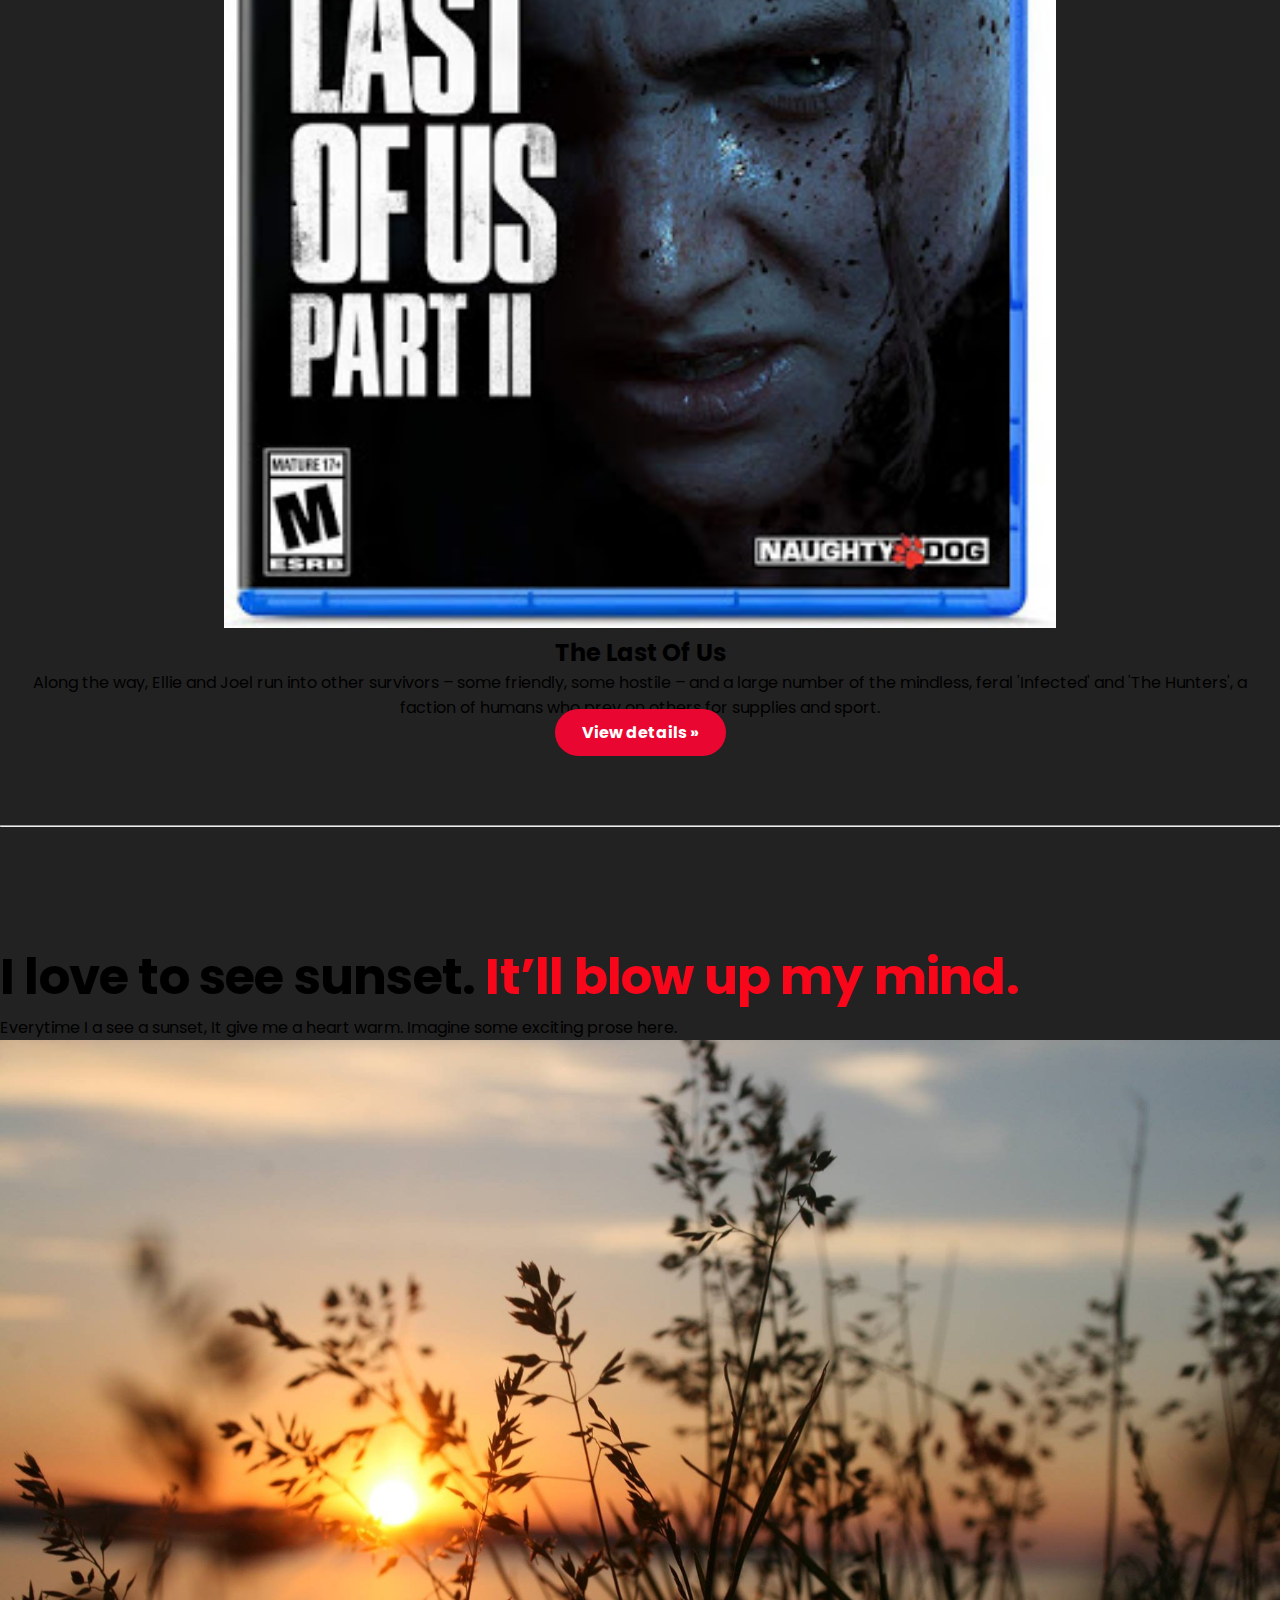
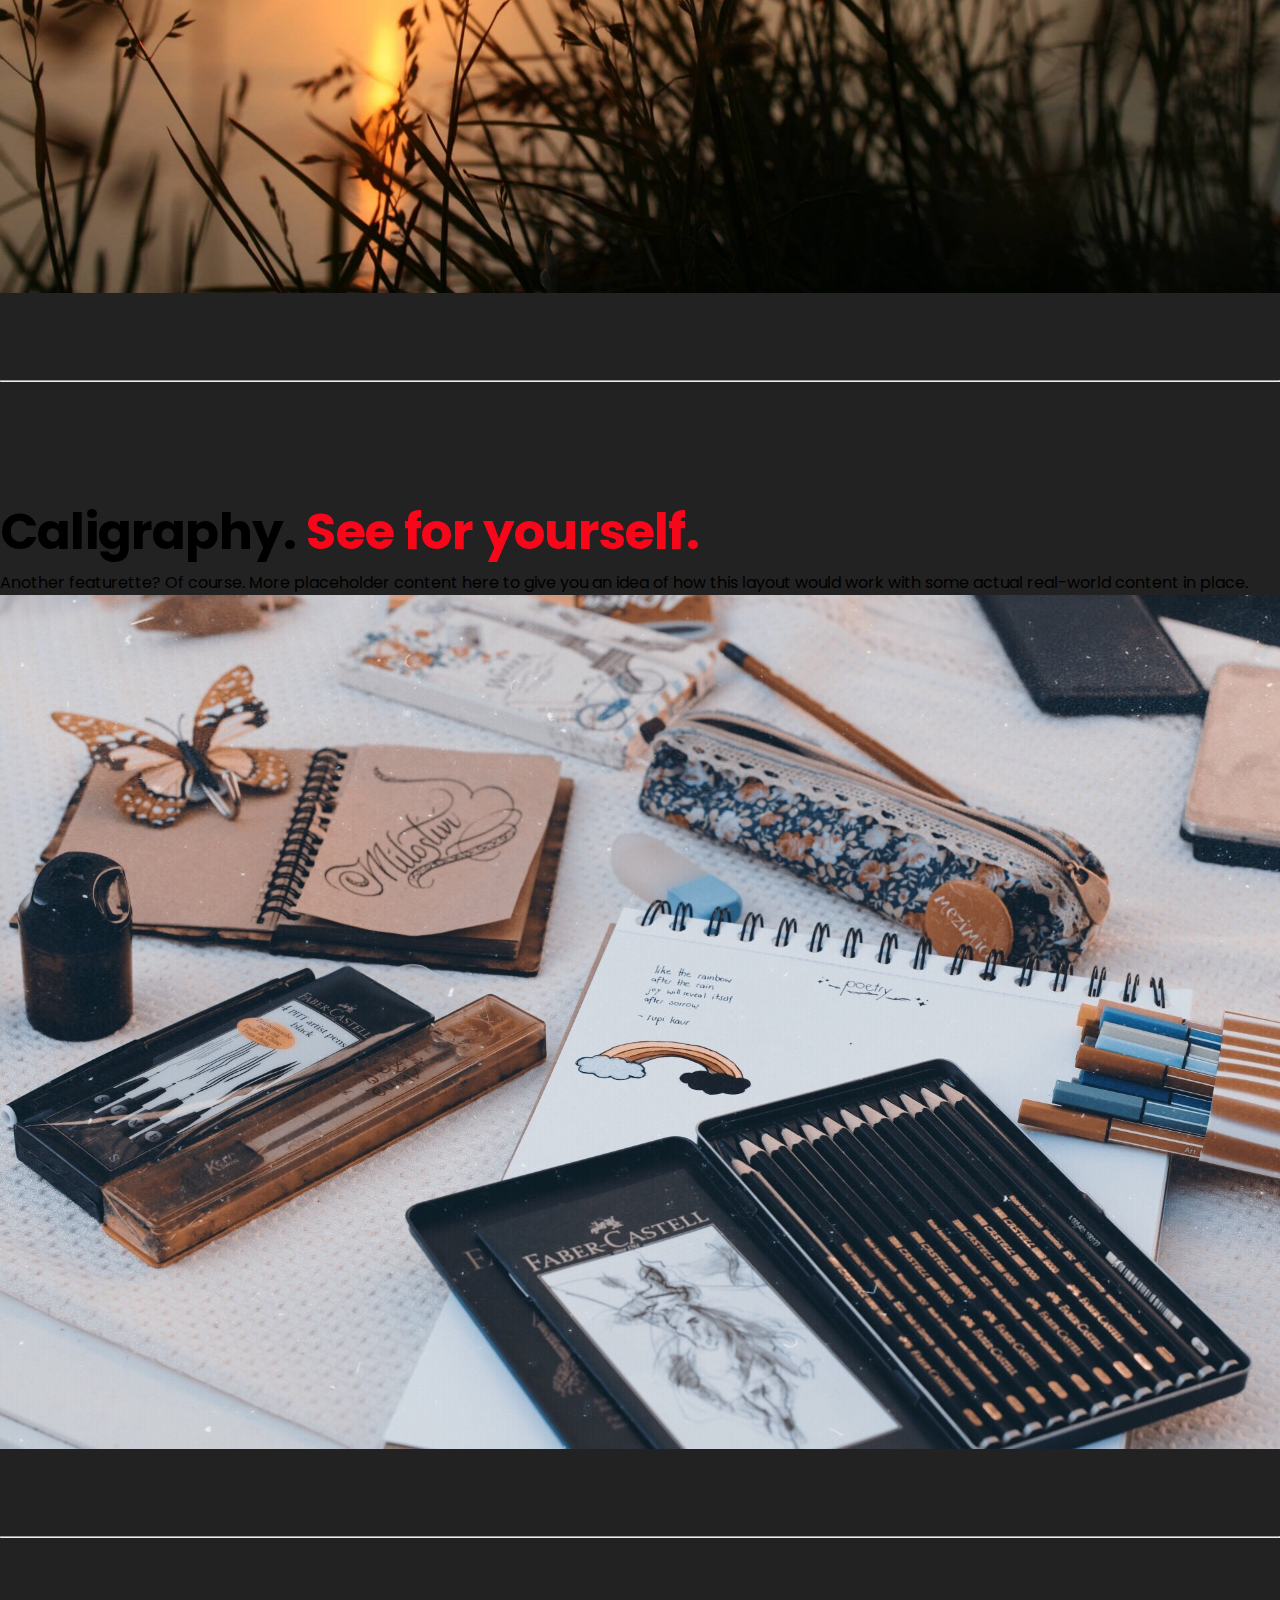
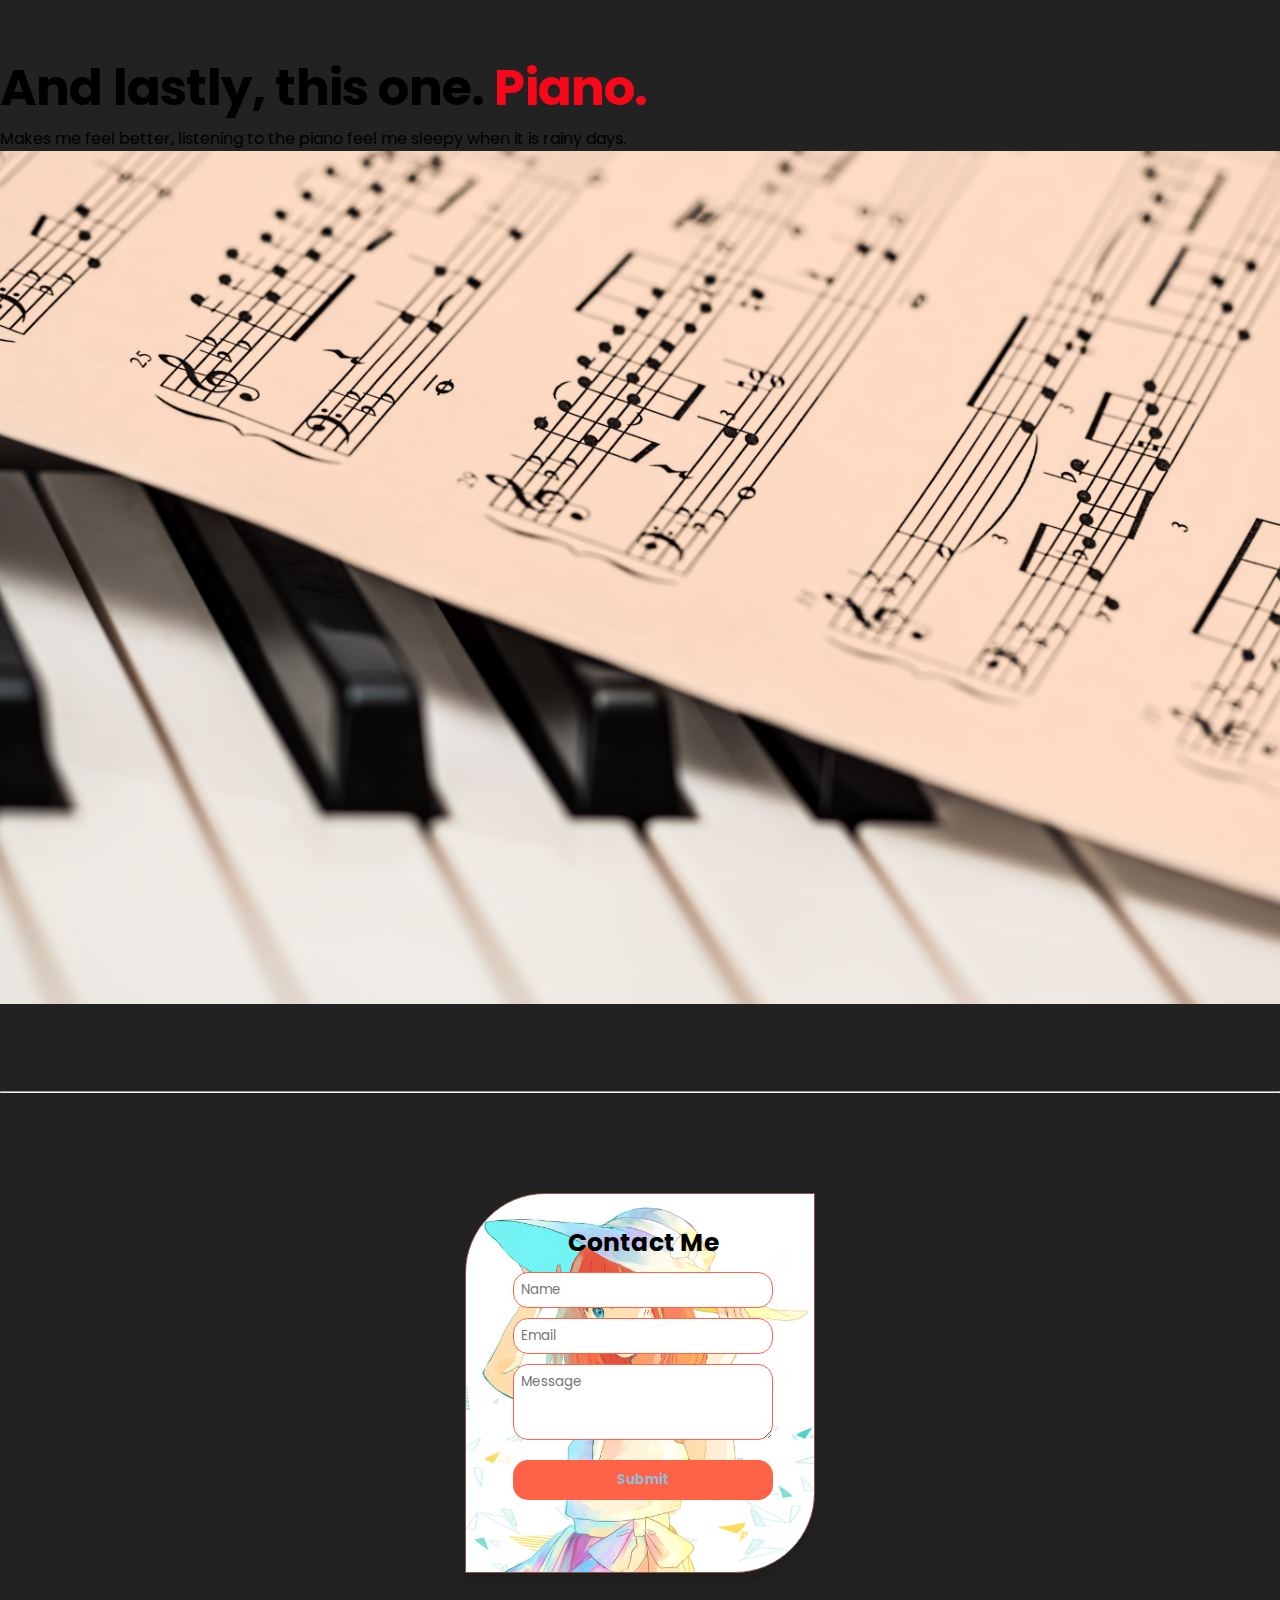
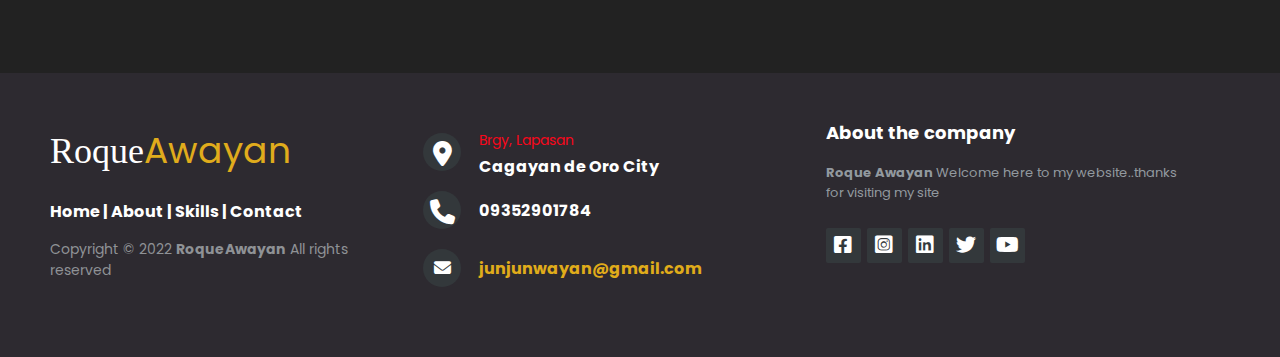
==== commit 7bb14424: "update about-pages" ====
--- a/web-pages/about-pages.html
+++ b/web-pages/about-pages.html
@@ -120,35 +120,38 @@
         <!-- Wrap the rest of the page in another container to center all the content. -->
       
         <div class="container marketing">
-      
+              
+            <h1 class="h1favorite">My Favorite Video Games</h1>
+
           <!-- Three columns of text below the carousel -->
           <div class="row">
             <div class="col-lg-4">
               <!-- <svg class="bd-placeholder-img rounded-circle" width="140" height="140" xmlns="http://www.w3.org/2000/svg" role="img" aria-label="Placeholder: 140x140" preserveAspectRatio="xMidYMid slice" focusable="false"><title>Placeholder</title><rect width="100%" height="100%" fill="#777"/><text x="50%" y="50%" fill="#777" dy=".3em">140x140</text></svg>  -->
               
-              <img class="about-icon1" src="../gif/about/about-icon3.jpg" alt="about-icon3">
-
-              <h2 class="fw-normal">Playing Basketbal</h2>
-              <p>My friends and I we are used to play with this sports. We enjoy it, a lot of memories that we made.</p>
-              <p><a class="btn btn-info" href="https://en.wikipedia.org/wiki/Basketball">View details &raquo;</a></p>
+              <img class="about-icon1" src="../gif/about/ResidentEvil4Remake.jpg" alt="ResidentEvil4Remake">
+
+              <h2 class="fw-normal">Resident Evil 4 Remake</h2>
+              <p>Six years after the events in Raccoon City, Leon Kennedy, now a federal agent, is sent to a rural part of Spain to rescue the U.S. President's kidnapped daughter, Ashley Graham from a sinister cult.</p>
+              <p><a class="btn btn-info" href="https://www.imdb.com/title/tt0397042/plotsummary">View details &raquo;</a><p>
             </div><!-- /.col-lg-4 -->
             <div class="col-lg-4">
               <!-- <svg class="bd-placeholder-img rounded-circle" width="140" height="140" xmlns="http://www.w3.org/2000/svg" role="img" aria-label="Placeholder: 140x140" preserveAspectRatio="xMidYMid slice" focusable="false"><title>Placeholder</title><rect width="100%" height="100%" fill="#777"/><text x="50%" y="50%" fill="#777" dy=".3em">140x140</text></svg> -->
               
-              <img class="about-icon1" src="../gif/about/about-icon2.jpg" alt="about-icon2">
-
-              <h2 class="fw-normal">Pinpoint Shot</h2>
-              <p>This is my special talent. targeting the object, and I did'nt missed my shots.</p>
-              <p><a class="btn btn-danger" href="https://en.wikipedia.org/wiki/Shooting">View details &raquo;</a></p>
+              <img class="about-icon1" src="../gif/about/devilmaycry.jpg" alt="devilmaycry">
+
+              <h2 class="fw-normal">Devil May Cry</h2>
+              <p>2,000 years ago the human world was ruled over by the demon world. However, one of the demons, the legendary dark knight Sparda, awoke to justice and defeating the evil emperor Mundus sea.</p>
+              <p><a class="btn btn-danger" href="https://www.imdb.com/title/tt0268256/plotsummary">View details &raquo;</a></p>
             </div><!-- /.col-lg-4 -->
             <div class="col-lg-4">
               <!-- <svg class="bd-placeholder-img rounded-circle" width="140" height="140" xmlns="http://www.w3.org/2000/svg" role="img" aria-label="Placeholder: 140x140" preserveAspectRatio="xMidYMid slice" focusable="false"><title>Placeholder</title><rect width="100%" height="100%" fill="#777"/><text x="50%" y="50%" fill="#777" dy=".3em">140x140</text></svg> -->
               
-              <img class="about-icon1" src="../gif/about/about-icon1.jpg" alt="about-icon1">
-
-              <h2 class="fw-normal">Solving Problem</h2>
-              <p>Being a problem solver is my kind of thing. I'm curios about the thing that can't explain with science.</p>
-              <p><a class="btn btn-warning" href="https://en.wikipedia.org/wiki/Problem_solving">View details &raquo;</a></p>
+              <img class="about-icon1" src="../gif/about/thelastofus.png" alt="thelastofus">
+
+              <h2 class="fw-normal">The Last Of Us</h2>
+              <p>Along the way, Ellie and Joel run into other survivors – some friendly, some hostile – and a large number of the mindless, feral 'Infected' and 'The Hunters', a faction of humans who prey on others for supplies and sport.</p>
+              
+              <p><a class="btn btn-warning" href="https://www.t3.com/reviews/the-last-of-us-review">View details &raquo;</a></p>
             </div><!-- /.col-lg-4 -->
           </div><!-- /.row -->
       
--- a/css/carousel.css
+++ b/css/carousel.css
@@ -92,4 +92,10 @@
 }
 img.sunset {
   width: 100%;
+}
+
+h1.h1favorite {
+  color: black;
+  text-align: center;
+  padding-bottom: 25px;
 }